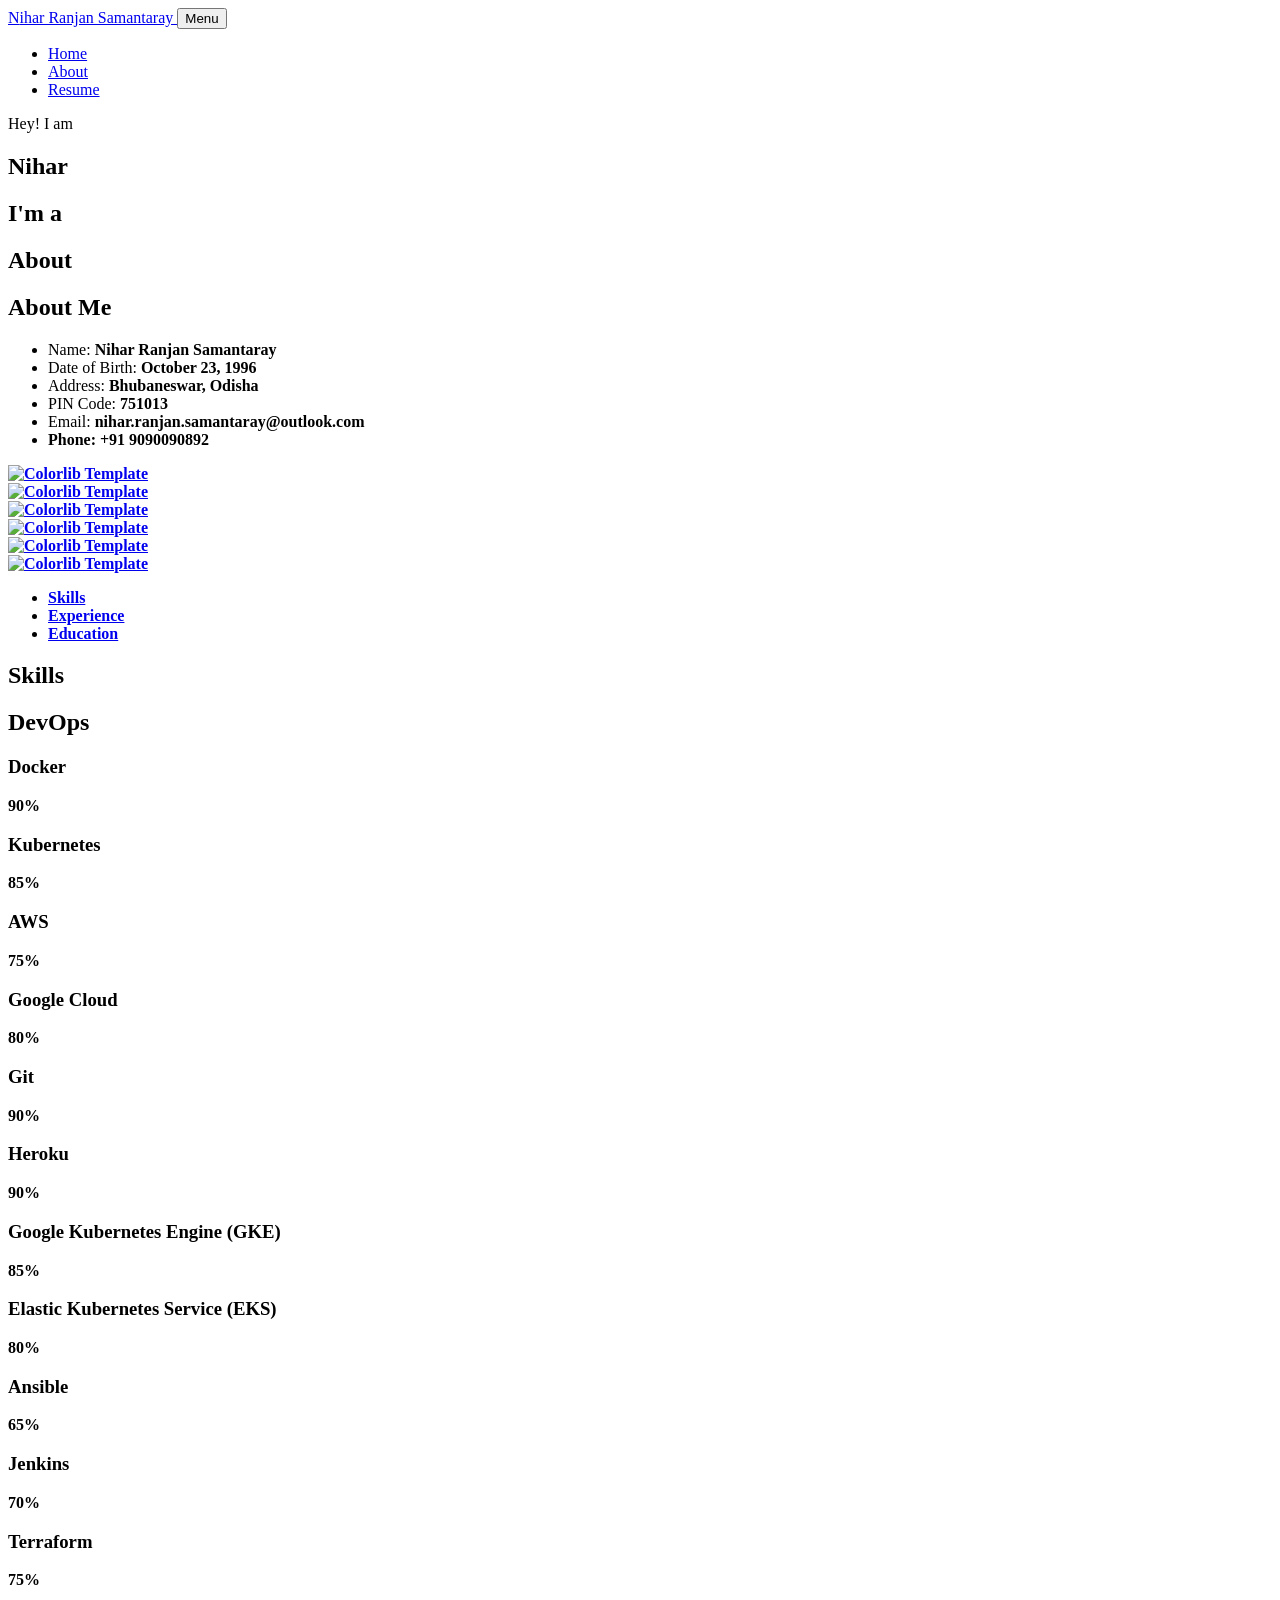
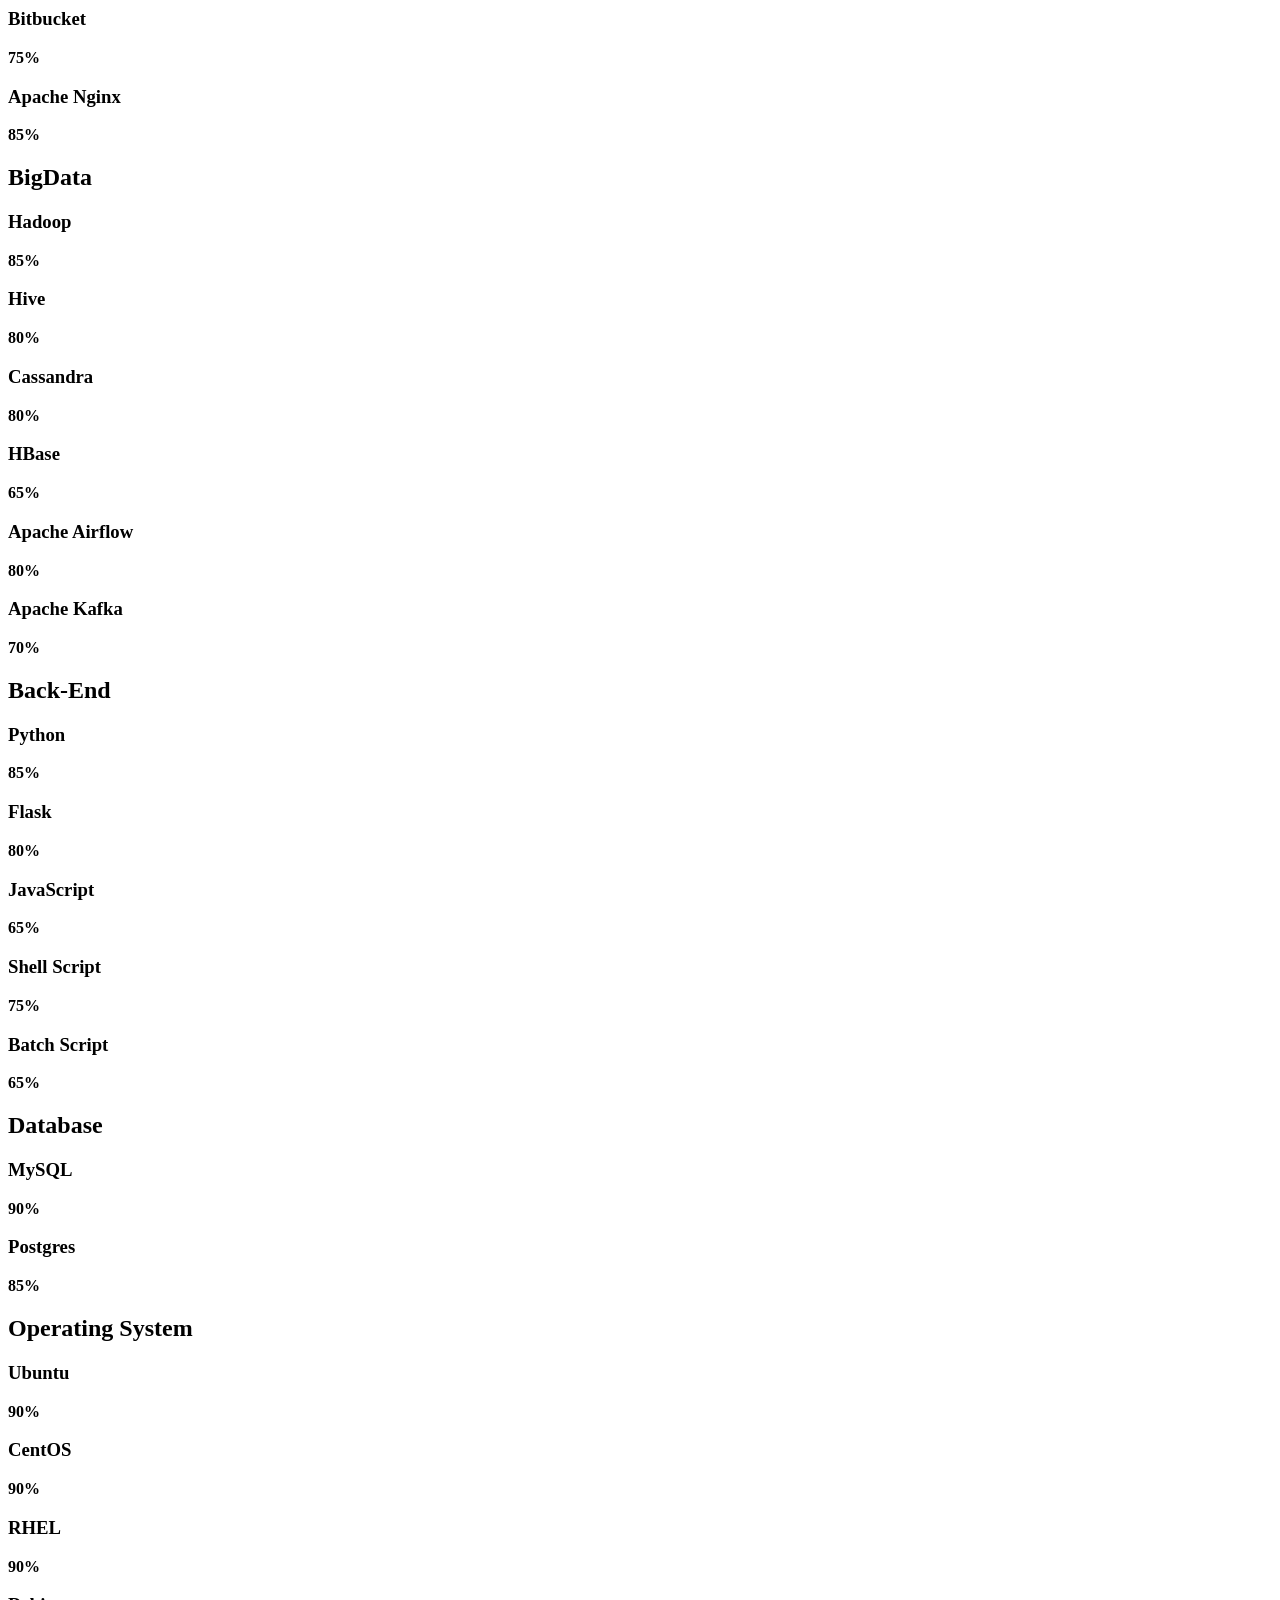
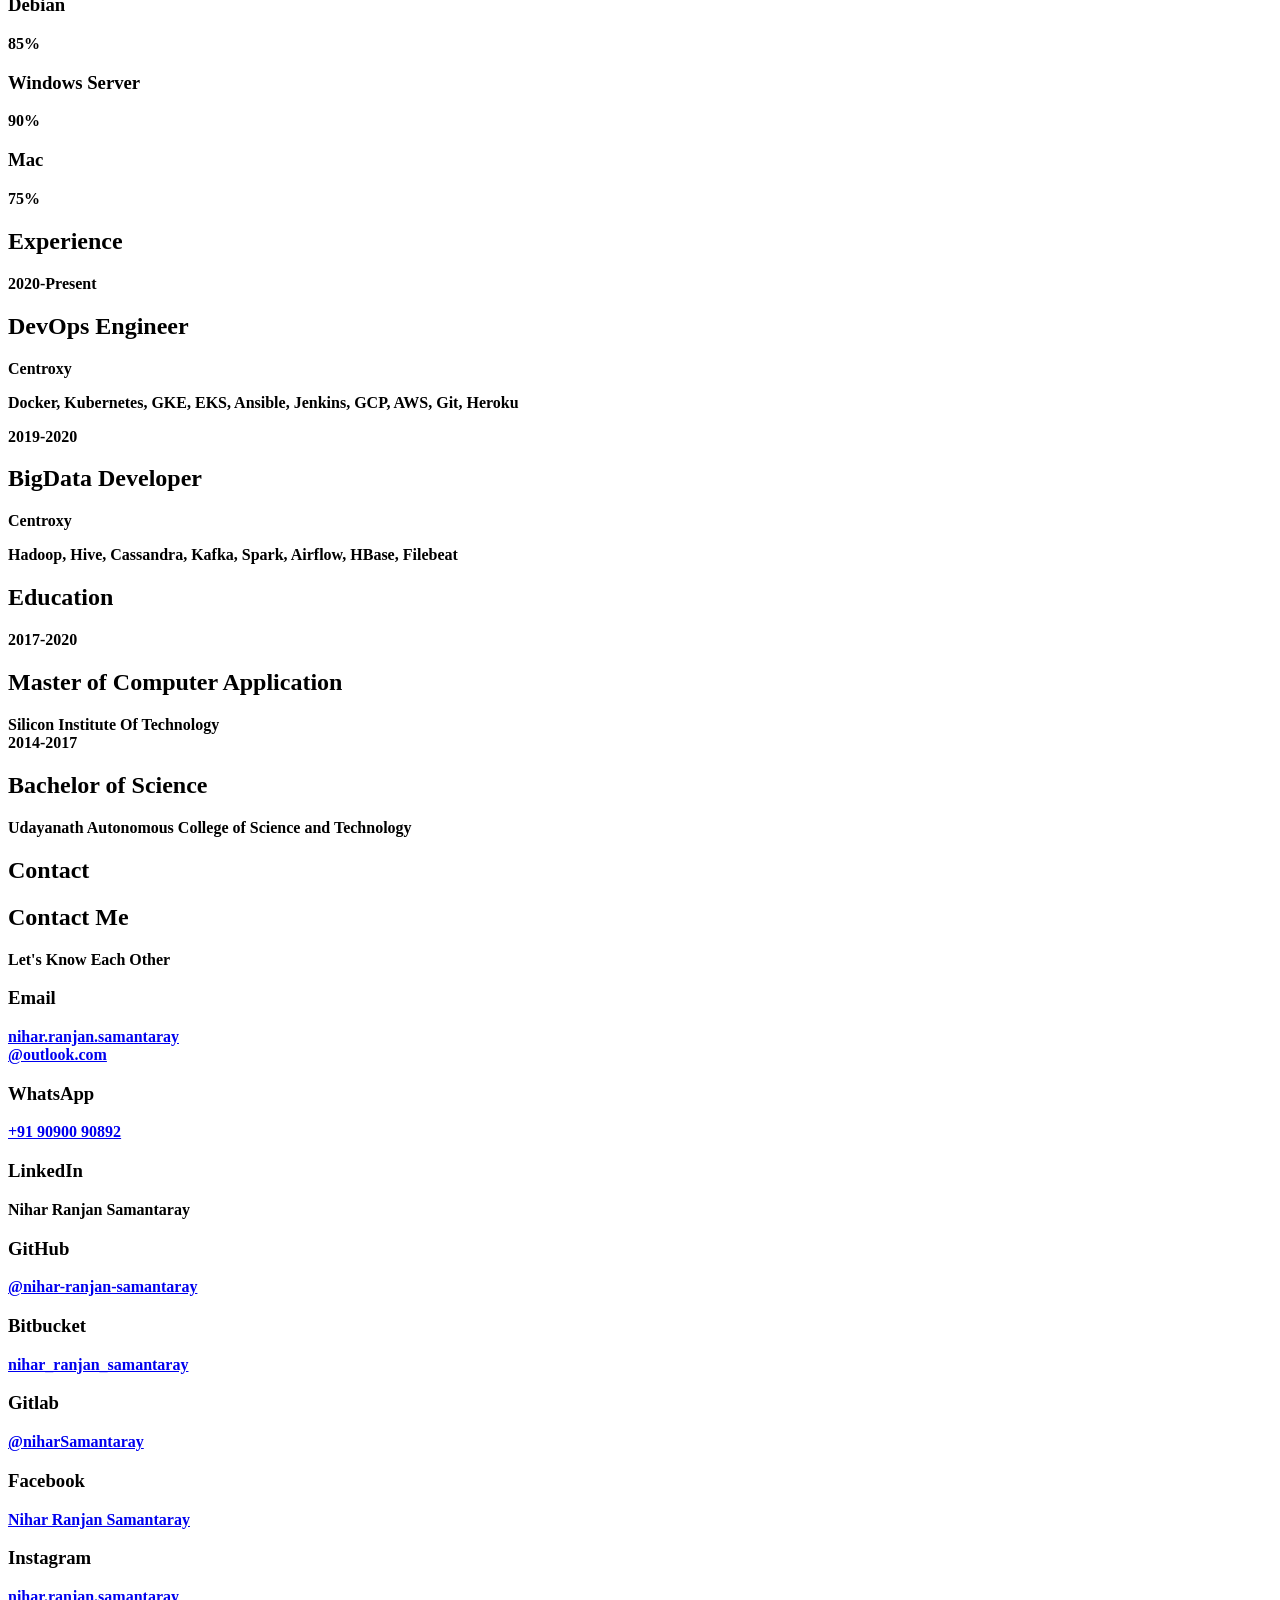
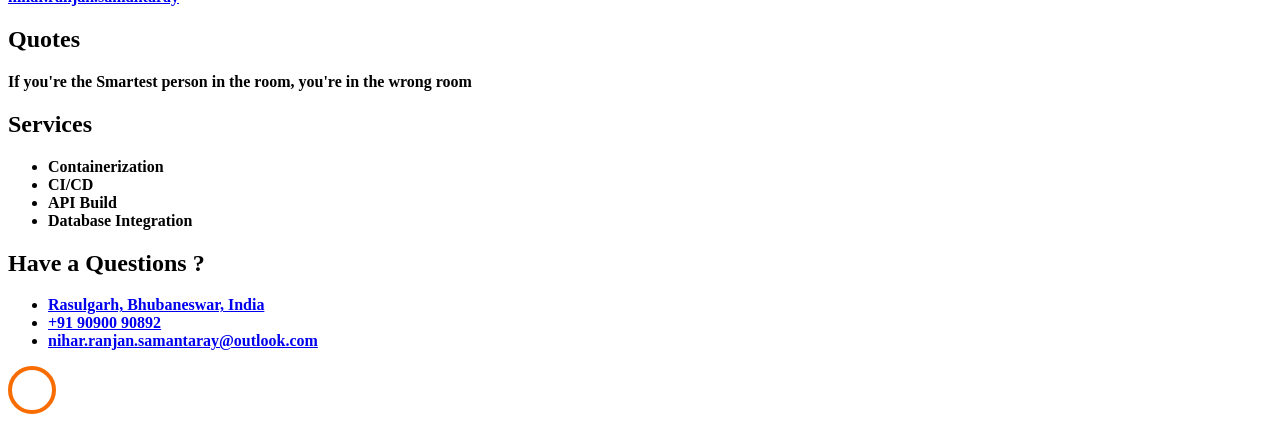
==== index.html @ 962915d8 "Commit on 10th September" ====
<!DOCTYPE html>
<html lang="en">

<head>
	<title>Nihar Ranjan Samantaray</title>
	<meta charset="utf-8">
	<meta name="viewport" content="width=device-width, initial-scale=1, shrink-to-fit=no">

	<link href="https://fonts.googleapis.com/css?family=Poppins:100,200,300,400,500,600,700,800,900" rel="stylesheet">

	<link rel="stylesheet" href="static/css/open-iconic-bootstrap.min.css">
	<link rel="stylesheet" href="static/css/animate.css">

	<link rel="stylesheet" href="static/css/owl.carousel.min.css">
	<link rel="stylesheet" href="static/css/owl.theme.default.min.css">
	<link rel="stylesheet" href="static/css/magnific-popup.css">

	<link rel="stylesheet" href="static/css/aos.css">

	<link rel="stylesheet" href="static/css/ionicons.min.css">

	<link rel="stylesheet" href="static/css/flaticon.css">
	<link rel="stylesheet" href="static/css/icomoon.css">
	<link rel="stylesheet" href="static/css/style.css">
</head>

<body data-spy="scroll" data-target=".site-navbar-target" data-offset="300">


	<nav class="navbar navbar-expand-lg navbar-dark ftco_navbar ftco-navbar-light site-navbar-target" id="ftco-navbar">
		<div class="container">
			<a class="navbar-brand" href="index.html"><span>N</span>ihar Ranjan Samantaray </a>
			<!-- <a class="navbar-brand2" href="index.html"><span>R</span> anjan </a>
			<a class="navbar-brand3" href="index.html"><span>  S</span> amantaray</a> -->
			<button class="navbar-toggler js-fh5co-nav-toggle fh5co-nav-toggle" type="button" data-toggle="collapse"
				data-target="#ftco-nav" aria-controls="ftco-nav" aria-expanded="false" aria-label="Toggle navigation">
				<span class="oi oi-menu"></span> Menu
			</button>

			<div class="collapse navbar-collapse" id="ftco-nav">
				<ul class="navbar-nav nav ml-auto">
					<li class="nav-item"><a href="#home-section" class="nav-link"><span>Home</span></a></li>
					<li class="nav-item"><a href="#about-section" class="nav-link"><span>About</span></a></li>
					<li class="nav-item"><a href="#resume-section" class="nav-link"><span>Resume</span></a></li>
					<!-- <li class="nav-item"><a href="#projects-section" class="nav-link"><span>Projects</span></a></li> -->
				</ul>
			</div>
		</div>
	</nav>
	<section class="hero-wrap js-fullheight">
		<div class="overlay"></div>
		<div class="container">
			<div class="row no-gutters slider-text js-fullheight justify-content-center align-items-center">
				<div class="col-lg-8 col-md-6 ftco-animate d-flex align-items-center">
					<div class="text text-center">
						<span class="subheading">Hey! I am</span>
						<h1>Nihar</h1>
						<h2>I'm a
							<span class="txt-rotate" data-period="300"
								data-rotate='[ "DevOps Engineer.", "BigData Developer.", "Cloud Engineer" ]'></span>
						</h2> 
					</div>
				</div>
			</div>
		</div>
		</div>
		<div class="mouse">
			<a href="#" class="mouse-icon">
				<div class="mouse-wheel"><span class="ion-ios-arrow-round-down"></span></div>
			</a>
		</div>
	</section>

	<section class="ftco-about img ftco-section ftco-no-pt ftco-no-pb" id="about-section">
		<div class="container">
			<div class="row d-flex no-gutters">
				<div class="col-md-6 col-lg-6 d-flex">
					<div class="img-about img d-flex align-items-stretch">
						<div class="overlay"></div>
						<div class="img d-flex align-self-stretch align-items-center"
							style="background-image:url(static/images/about.jpg);">
						</div>
					</div>
				</div>
				<div class="col-md-6 col-lg-6 pl-md-5 py-5">
					<div class="row justify-content-start pb-3">
						<div class="col-md-12 heading-section ftco-animate">
							<h1 class="big">About</h1>
							<h2 class="mb-4">About Me</h2>
							<!-- <p>A small river named Duden flows by their place and supplies it with the necessary regelialia.</p> -->
							<ul class="about-info mt-4 px-md-0 px-2">
								<li class="d-flex"><span>Name:</span> <span><b>Nihar Ranjan Samantaray</b></span></li>
								<li class="d-flex"><span>Date of Birth:</span> <span><b>October 23, 1996</b></span></li>
								<li class="d-flex"><span>Address:</span> <span><b>Bhubaneswar, Odisha</b></span></li>
								<li class="d-flex"><span>PIN Code:</span> <span><b>751013</b></span></li>
								<li class="d-flex"><span>Email:</span> <span><b>nihar.ranjan.samantaray@outlook.com</span></li>
								<li class="d-flex"><span>Phone: </span> <span>+91 9090090892</span></li>
							</ul>
						</div>
					</div>
					<div class="counter-wrap ftco-animate d-flex mt-md-3">
						<!-- <div class="text">
                <p><a href="#" class="btn btn-primary py-3 px-3">Download CV</a></p>
              </div> -->
					</div>
				</div>
			</div>
		</div>
	</section>

	<section class="ftco-section ftco-partner">
		<div class="container">
			<div class="row">
				<div class="col-sm ftco-animate">
					<a href="https://kubernetes.io/" class="partner"><img src="static/images/kubernetes.png" class="img-fluid"
							alt="Colorlib Template"></a>
				</div>
				<div class="col-sm ftco-animate">
					<a href="https://www.docker.com/" class="partner"><img src="static/images/docker.png" class="img-fluid"
							alt="Colorlib Template"></a>
				</div>
				<div class="col-sm ftco-animate">
					<a href="https://cloud.google.com/" class="partner"><img src="static/images/google-cloud.png"
							class="img-fluid" alt="Colorlib Template"></a>
				</div>
				<div class="col-sm ftco-animate">
					<a href="https://hadoop.apache.org/" class="partner"><img src="static/images/hadoop.png" class="img-fluid"
							alt="Colorlib Template"></a>
				</div>
				<div class="col-sm ftco-animate">
					<a href="https://www.python.org/" class="partner"><img src="static/images/python.png" class="img-fluid"
							alt="Colorlib Template"></a>
				</div>
				<div class="col-sm ftco-animate">
					<a href="https://aws.amazon.com/" class="partner"><img src="static/images/aws.png" class="img-fluid"
							alt="Colorlib Template"></a>
				</div>
			</div>
		</div>
	</section>

	<section class="ftco-section ftco-no-pb goto-here" id="resume-section">
		<div class="container">
			<div class="row">
				<div class="col-md-3">
					<nav id="navi">
						<ul>
							<li><a href="#page-1">Skills</a></li>
							<li><a href="#page-2">Experience</a></li>
							<li><a href="#page-3">Education</a></li>
							<!-- <li><a href="#page-4">Awards</a></li> -->
						</ul>
					</nav>
				</div>
				<div class="col-md-9">
					<div id="page-1" class="page one">
						<h2 class="heading">Skills</h2>
						<!-- 
						<div class="row progress-circle mb-5">							
							<div class="col-lg-4 mb-4">
								<div class="bg-white rounded-lg shadow p-4">
									<h2 class="h5 font-weight-bold text-center mb-4">Docker</h2>
									<div class="progress mx-auto" data-value='90'>
										<span class="progress-left">
											<span class="progress-bar border-primary"></span>
										</span>
										<span class="progress-right">
											<span class="progress-bar border-primary"></span>
										</span>
										<div
											class="progress-value w-100 h-100 rounded-circle d-flex align-items-center justify-content-center">
											<div class="h2 font-weight-bold">90<sup class="small">%</sup></div>
										</div>
									</div>
								</div>
							</div>

							<div class="col-lg-4 mb-4">
								<div class="bg-white rounded-lg shadow p-4">
									<h2 class="h5 font-weight-bold text-center mb-4">Kubernetes</h2>

									
									<div class="progress mx-auto" data-value='80'>
										<span class="progress-left">
											<span class="progress-bar border-primary"></span>
										</span>
										<span class="progress-right">
											<span class="progress-bar border-primary"></span>
										</span>
										<div
											class="progress-value w-100 h-100 rounded-circle d-flex align-items-center justify-content-center">
											<div class="h2 font-weight-bold">80<sup class="small">%</sup></div>
										</div>
									</div>
								</div>
							</div>

							<div class="col-lg-4 mb-4">
								<div class="bg-white rounded-lg shadow p-4">
									<h2 class="h5 font-weight-bold text-center mb-4">Hadoop</h2>

									<div class="progress mx-auto" data-value='75'>
										<span class="progress-left">
											<span class="progress-bar border-primary"></span>
										</span>
										<span class="progress-right">
											<span class="progress-bar border-primary"></span>
										</span>
										<div
											class="progress-value w-100 h-100 rounded-circle d-flex align-items-center justify-content-center">
											<div class="h2 font-weight-bold">80<sup class="small">%</sup></div>
										</div>
									</div>
								</div>
							</div>
						</div>
						 -->
						<h2 class="subheading"><b>DevOps</b></h2>
						<div class="row">
							<div class="col-md-6 animate-box">
								<div class="progress-wrap ftco-animate">
									<h3>Docker</h3>
									<div class="progress">
										<div class="progress-bar color-1" role="progressbar" aria-valuenow="90"
											aria-valuemin="0" aria-valuemax="100" style="width:90%">
											<span>90%</span>
										</div>
									</div>
								</div>
							</div>
							<div class="col-md-6 animate-box">
								<div class="progress-wrap ftco-animate">
									<h3>Kubernetes</h3>
									<div class="progress">
										<div class="progress-bar color-2" role="progressbar" aria-valuenow="85"
											aria-valuemin="0" aria-valuemax="100" style="width:85%">
											<span>85%</span>
										</div>
									</div>
								</div>
							</div>
							<div class="col-md-6 animate-box">
								<div class="progress-wrap ftco-animate">
									<h3>AWS</h3>
									<div class="progress">
										<div class="progress-bar color-5" role="progressbar" aria-valuenow="75"
											aria-valuemin="0" aria-valuemax="100" style="width:75%">
											<span>75%</span>
										</div>
									</div>
								</div>
							</div>
							<div class="col-md-6 animate-box">
								<div class="progress-wrap ftco-animate">
									<h3>Google Cloud</h3>
									<div class="progress">
										<div class="progress-bar color-6" role="progressbar" aria-valuenow="80"
											aria-valuemin="0" aria-valuemax="100" style="width:80%">
											<span>80%</span>
										</div>
									</div>
								</div>
							</div>
							<div class="col-md-6 animate-box">
								<div class="progress-wrap ftco-animate">
									<h3>Git</h3>
									<div class="progress">
										<div class="progress-bar color-5" role="progressbar" aria-valuenow="90"
											aria-valuemin="0" aria-valuemax="100" style="width:90%">
											<span>90%</span>
										</div>
									</div>
								</div>
							</div>
							<div class="col-md-6 animate-box">
								<div class="progress-wrap ftco-animate">
									<h3>Heroku</h3>
									<div class="progress">
										<div class="progress-bar color-6" role="progressbar" aria-valuenow="90"
											aria-valuemin="0" aria-valuemax="100" style="width:90%">
											<span>90%</span>
										</div>
									</div>
								</div>
							</div>
							<div class="col-md-6 animate-box">
								<div class="progress-wrap ftco-animate">
									<h3>Google Kubernetes Engine (GKE)</h3>
									<div class="progress">
										<div class="progress-bar color-6" role="progressbar" aria-valuenow="85"
											aria-valuemin="0" aria-valuemax="100" style="width:85%">
											<span>85%</span>
										</div>
									</div>
								</div>
							</div>
							<div class="col-md-6 animate-box">
								<div class="progress-wrap ftco-animate">
									<h3>Elastic Kubernetes Service (EKS)</h3>
									<div class="progress">
										<div class="progress-bar color-6" role="progressbar" aria-valuenow="80"
											aria-valuemin="0" aria-valuemax="100" style="width:80%">
											<span>80%</span>
										</div>
									</div>
								</div>
							</div>
							<div class="col-md-6 animate-box">
								<div class="progress-wrap ftco-animate">
									<h3>Ansible</h3>
									<div class="progress">
										<div class="progress-bar color-5" role="progressbar" aria-valuenow="65"
											aria-valuemin="0" aria-valuemax="100" style="width:65%">
											<span>65%</span>
										</div>
									</div>
								</div>
							</div>
							<div class="col-md-6 animate-box">
								<div class="progress-wrap ftco-animate">
									<h3>Jenkins</h3>
									<div class="progress">
										<div class="progress-bar color-6" role="progressbar" aria-valuenow="70"
											aria-valuemin="0" aria-valuemax="100" style="width:70%">
											<span>70%</span>
										</div>
									</div>
								</div>
							</div>
							<div class="col-md-6 animate-box">
								<div class="progress-wrap ftco-animate">
									<h3>Terraform</h3>
									<div class="progress">
										<div class="progress-bar color-6" role="progressbar" aria-valuenow="75"
											aria-valuemin="0" aria-valuemax="100" style="width:75%">
											<span>75%</span>
										</div>
									</div>
								</div>
							</div>
							<div class="col-md-6 animate-box">
								<div class="progress-wrap ftco-animate">
									<h3>Bitbucket</h3>
									<div class="progress">
										<div class="progress-bar color-6" role="progressbar" aria-valuenow="75"
											aria-valuemin="0" aria-valuemax="100" style="width:75%">
											<span>75%</span>
										</div>
									</div>
								</div>
							</div>
							<div class="col-md-6 animate-box">
								<div class="progress-wrap ftco-animate">
									<h3>Apache Nginx</h3>
									<div class="progress">
										<div class="progress-bar color-6" role="progressbar" aria-valuenow="85"
											aria-valuemin="0" aria-valuemax="100" style="width:85%">
											<span>85%</span>
										</div>
									</div>
								</div>
							</div>
						</div>
						<h2 class="subheading"><b>BigData</b></h2>
						<div class="row">
							<div class="col-md-6 animate-box">
								<div class="progress-wrap ftco-animate">
									<h3>Hadoop</h3>
									<div class="progress">
										<div class="progress-bar color-3" role="progressbar" aria-valuenow="95"
											aria-valuemin="0" aria-valuemax="100" style="width:85%">
											<span>85%</span>
										</div>
									</div>
								</div>
							</div>
							<div class="col-md-6 animate-box">
								<div class="progress-wrap ftco-animate">
									<h3>Hive</h3>
									<div class="progress">
										<div class="progress-bar color-4" role="progressbar" aria-valuenow="90"
											aria-valuemin="0" aria-valuemax="100" style="width:80%">
											<span>80%</span>
										</div>
									</div>
								</div>
							</div>
							<div class="col-md-6 animate-box">
								<div class="progress-wrap ftco-animate">
									<h3>Cassandra</h3>
									<div class="progress">
										<div class="progress-bar color-5" role="progressbar" aria-valuenow="70"
											aria-valuemin="0" aria-valuemax="100" style="width:80%">
											<span>80%</span>
										</div>
									</div>
								</div>
							</div>
							<div class="col-md-6 animate-box">
								<div class="progress-wrap ftco-animate">
									<h3>HBase</h3>
									<div class="progress">
										<div class="progress-bar color-6" role="progressbar" aria-valuenow="80"
											aria-valuemin="0" aria-valuemax="100" style="width:65%">
											<span>65%</span>
										</div>
									</div>
								</div>
							</div>
							<div class="col-md-6 animate-box">
								<div class="progress-wrap ftco-animate">
									<h3>Apache Airflow</h3>
									<div class="progress">
										<div class="progress-bar color-5" role="progressbar" aria-valuenow="70"
											aria-valuemin="0" aria-valuemax="100" style="width:80%">
											<span>80%</span>
										</div>
									</div>
								</div>
							</div>
							<div class="col-md-6 animate-box">
								<div class="progress-wrap ftco-animate">
									<h3>Apache Kafka</h3>
									<div class="progress">
										<div class="progress-bar color-6" role="progressbar" aria-valuenow="80"
											aria-valuemin="0" aria-valuemax="100" style="width:70%">
											<span>70%</span>
										</div>
									</div>
								</div>
							</div>
						</div>
						<h2 class="subheading"><b>Back-End</b></h2>
						<div class="row">
							<div class="col-md-6 animate-box">
								<div class="progress-wrap ftco-animate">
									<h3>Python</h3>
									<div class="progress">
										<div class="progress-bar color-5" role="progressbar" aria-valuenow="70"
											aria-valuemin="0" aria-valuemax="100" style="width:85%">
											<span>85%</span>
										</div>
									</div>
								</div>
							</div>
							<div class="col-md-6 animate-box">
								<div class="progress-wrap ftco-animate">
									<h3>Flask</h3>
									<div class="progress">
										<div class="progress-bar color-5" role="progressbar" aria-valuenow="70"
											aria-valuemin="0" aria-valuemax="100" style="width:80%">
											<span>80%</span>
										</div>
									</div>
								</div>
							</div>
							<div class="col-md-6 animate-box">
								<div class="progress-wrap ftco-animate">
									<h3>JavaScript</h3>
									<div class="progress">
										<div class="progress-bar color-6" role="progressbar" aria-valuenow="80"
											aria-valuemin="0" aria-valuemax="100" style="width:65%">
											<span>65%</span>
										</div>
									</div>
								</div>
							</div>
							<div class="col-md-6 animate-box">
								<div class="progress-wrap ftco-animate">
									<h3>Shell Script</h3>
									<div class="progress">
										<div class="progress-bar color-5" role="progressbar" aria-valuenow="70"
											aria-valuemin="0" aria-valuemax="100" style="width:75%">
											<span>75%</span>
										</div>
									</div>
								</div>
							</div>
							<div class="col-md-6 animate-box">
								<div class="progress-wrap ftco-animate">
									<h3>Batch Script</h3>
									<div class="progress">
										<div class="progress-bar color-6" role="progressbar" aria-valuenow="80"
											aria-valuemin="0" aria-valuemax="100" style="width:65%">
											<span>65%</span>
										</div>
									</div>
								</div>
							</div>
						</div>
						<h2 class="subheading"><b>Database</b></h2>
						<div class="row">
							<div class="col-md-6 animate-box">
								<div class="progress-wrap ftco-animate">
									<h3>MySQL</h3>
									<div class="progress">
										<div class="progress-bar color-5" role="progressbar" aria-valuenow="70"
											aria-valuemin="0" aria-valuemax="100" style="width:90%">
											<span>90%</span>
										</div>
									</div>
								</div>
							</div>
							<div class="col-md-6 animate-box">
								<div class="progress-wrap ftco-animate">
									<h3>Postgres</h3>
									<div class="progress">
										<div class="progress-bar color-6" role="progressbar" aria-valuenow="80"
											aria-valuemin="0" aria-valuemax="100" style="width:85%">
											<span>85%</span>
										</div>
									</div>
								</div>
							</div>
						</div>
						<h2 class="subheading"><b>Operating System</b></h2>
						<div class="row">
							<div class="col-md-6 animate-box">
								<div class="progress-wrap ftco-animate">
									<h3>Ubuntu</h3>
									<div class="progress">
										<div class="progress-bar color-5" role="progressbar" aria-valuenow="70"
											aria-valuemin="0" aria-valuemax="100" style="width:90%">
											<span>90%</span>
										</div>
									</div>
								</div>
							</div>
							<div class="col-md-6 animate-box">
								<div class="progress-wrap ftco-animate">
									<h3>CentOS</h3>
									<div class="progress">
										<div class="progress-bar color-6" role="progressbar" aria-valuenow="80"
											aria-valuemin="0" aria-valuemax="100" style="width:90%">
											<span>90%</span>
										</div>
									</div>
								</div>
							</div>
							<div class="col-md-6 animate-box">
								<div class="progress-wrap ftco-animate">
									<h3>RHEL</h3>
									<div class="progress">
										<div class="progress-bar color-5" role="progressbar" aria-valuenow="70"
											aria-valuemin="0" aria-valuemax="100" style="width:90%">
											<span>90%</span>
										</div>
									</div>
								</div>
							</div>
							<div class="col-md-6 animate-box">
								<div class="progress-wrap ftco-animate">
									<h3>Debian</h3>
									<div class="progress">
										<div class="progress-bar color-6" role="progressbar" aria-valuenow="80"
											aria-valuemin="0" aria-valuemax="100" style="width:85%">
											<span>85%</span>
										</div>
									</div>
								</div>
							</div>
							<div class="col-md-6 animate-box">
								<div class="progress-wrap ftco-animate">
									<h3>Windows Server</h3>
									<div class="progress">
										<div class="progress-bar color-5" role="progressbar" aria-valuenow="70"
											aria-valuemin="0" aria-valuemax="100" style="width:90%">
											<span>90%</span>
										</div>
									</div>
								</div>
							</div>
							<div class="col-md-6 animate-box">
								<div class="progress-wrap ftco-animate">
									<h3>Mac</h3>
									<div class="progress">
										<div class="progress-bar color-6" role="progressbar" aria-valuenow="80"
											aria-valuemin="0" aria-valuemax="100" style="width:75%">
											<span>75%</span>
										</div>
									</div>
								</div>
							</div>
						</div>
					</div>

					<div id="page-2" class="page two">
						<h2 class="heading">Experience</h2>
						<div class="resume-wrap d-flex ftco-animate">
							<div class="icon d-flex align-items-center justify-content-center">
								<span class="flaticon-ideas"></span>
							</div>
							<div class="text pl-3">
								<span class="date">2020-Present</span>
								<h2>DevOps Engineer</h2>
								<span class="position">Centroxy</span>
								<p>Docker, Kubernetes, GKE, EKS, Ansible, Jenkins, GCP, AWS, Git, Heroku</p>
							</div>
						</div>
						<div class="resume-wrap d-flex ftco-animate">
							<div class="icon d-flex align-items-center justify-content-center">
								<span class="flaticon-ideas"></span>
							</div>
							<div class="text pl-3">
								<span class="date">2019-2020</span>
								<h2>BigData Developer</h2>
								<span class="position">Centroxy</span>
								<p>Hadoop, Hive, Cassandra, Kafka, Spark, Airflow, HBase, Filebeat</p>
							</div>
						</div>
						<!-- <div class="resume-wrap d-flex ftco-animate">
	    					<div class="icon d-flex align-items-center justify-content-center">
					    		<span class="flaticon-ideas"></span>
					    	</div>
					    	<div class="text pl-3">
		    					<span class="date">2014-2015</span>
		    					<h2>Web Marketing</h2>
		    					<span class="position">Cambridge University</span>
		    					<p>A small river named Duden flows by their place and supplies it with the necessary regelialia. It is a paradisematic country, in which roasted parts of sentences fly into your mouth.</p>
		    				</div>
	    				</div> -->

					</div>
					<div id="page-3" class="page three">
						<h2 class="heading">Education</h2>
						<div class="resume-wrap d-flex ftco-animate">
							<div class="icon d-flex align-items-center justify-content-center">
								<span class="flaticon-ideas"></span>
							</div>
							<div class="text pl-3">
								<span class="date">2017-2020</span>
								<h2>Master of Computer Application</h2>
								<span class="position">Silicon Institute Of Technology</span>
							</div>
						</div>
						<div class="resume-wrap d-flex ftco-animate">
							<div class="icon d-flex align-items-center justify-content-center">
								<span class="flaticon-ideas"></span>
							</div>
							<div class="text pl-3">
								<span class="date">2014-2017</span>
								<h2>Bachelor of Science</h2>
								<span class="position">Udayanath Autonomous College of Science and Technology</span>
							</div>
						</div>
						<!-- <div class="resume-wrap d-flex ftco-animate">
	    					<div class="icon d-flex align-items-center justify-content-center">
					    		<span class="flaticon-ideas"></span>
					    	</div>
					    	<div class="text pl-3">
		    					<span class="date">2014-2015</span>
		    					<h2>Intermediate of Science</h2>
		    					<span class="position">Sri Aurobindo +2 Science College</span>
		    				</div>
	    				</div> -->
					</div>
					<!-- <div id="page-4" class="page four">
						<h2 class="heading">Awards</h2>
						<div class="resume-wrap d-flex ftco-animate">
							<div class="icon d-flex align-items-center justify-content-center">
								<span class="flaticon-ideas"></span>
							</div>
							<div class="text pl-3">
								<span class="date">2020-2021</span>
								<h2>Best Team 2k20</h2>
								<span class="position">Centroxy</span>
								<p>Received the award for planning, development, test, deploy and deliver the project to
									client within given time</p>
							</div>
						</div>
					</div> -->
				</div>
			</div>
		</div>
	</section>

	<!-- <section class="ftco-section" id="services-section">
		<div class="container-fluid px-md-5">
			<div class="row justify-content-center py-5 mt-5">
				<div class="col-md-12 heading-section text-center ftco-animate">
					<h1 class="big big-2">Services</h1>
					<h2 class="mb-4">Services</h2>
					<p>Far far away, behind the word mountains, far from the countries Vokalia and Consonantia</p>
				</div>
			</div>
			<div class="row">
				<div class="col-md-4 text-center d-flex ftco-animate">
					<a href="#" class="services-1 shadow">
						<span class="icon">
							<i class="flaticon-analysis"></i>
						</span>
						<div class="desc">
							<h3 class="mb-5">Web Design</h3>
							<p>A small river named Duden flows by their place and supplies it with the necessary
								regelialia.</p>
						</div>
					</a>
				</div>
				<div class="col-md-4 text-center d-flex ftco-animate">
					<a href="#" class="services-1 shadow">
						<span class="icon">
							<i class="flaticon-flasks"></i>
						</span>
						<div class="desc">
							<h3 class="mb-5">Phtography</h3>
							<p>A small river named Duden flows by their place and supplies it with the necessary
								regelialia.</p>
						</div>
					</a>
				</div>
				<div class="col-md-4 text-center d-flex ftco-animate">
					<a href="#" class="services-1 shadow">
						<span class="icon">
							<i class="flaticon-ideas"></i>
						</span>
						<div class="desc">
							<h3 class="mb-5">Web Developer</h3>
							<p>A small river named Duden flows by their place and supplies it with the necessary
								regelialia.</p>
						</div>
					</a>
				</div>

				<div class="col-md-4 text-center d-flex ftco-animate">
					<a href="#" class="services-1 shadow">
						<span class="icon">
							<i class="flaticon-innovation"></i>
						</span>
						<div class="desc">
							<h3 class="mb-5">App Developing</h3>
							<p>A small river named Duden flows by their place and supplies it with the necessary
								regelialia.</p>
						</div>
					</a>
				</div>
				<div class="col-md-4 text-center d-flex ftco-animate">
					<a href="#" class="services-1 shadow">
						<span class="icon">
							<i class="flaticon-ux-design"></i>
						</span>
						<div class="desc">
							<h3 class="mb-5">Branding</h3>
							<p>A small river named Duden flows by their place and supplies it with the necessary
								regelialia.</p>
						</div>
					</a>
				</div>
				<div class="col-md-4 text-center d-flex ftco-animate">
					<a href="#" class="services-1 shadow">
						<span class="icon">
							<i class="flaticon-idea"></i>
						</span>
						<div class="desc">
							<h3 class="mb-5">Product Strategy</h3>
							<p>A small river named Duden flows by their place and supplies it with the necessary
								regelialia.</p>
						</div>
					</a>
				</div>
			</div>
		</div>
	</section>
 -->

	<!-- <section class="ftco-section ftco-project" id="projects-section">
		<div class="container-fluid px-md-0">
			<div class="row no-gutters justify-content-center pb-5">
				<div class="col-md-12 heading-section text-center ftco-animate">
					<h1 class="big big-2">Projects</h1>
					<h2 class="mb-4">Our Projects</h2>
					<p>Far far away, behind the word mountains, far from the countries Vokalia and Consonantia</p>
				</div>
			</div>
			<div class="row no-gutters">
				<div class="col-md-4">
					<div class="project img ftco-animate d-flex justify-content-center align-items-center"
						style="background-image: url(static/images/work-1.jpg);">
						<div class="overlay"></div>
						<div class="text text-center p-4">
							<h3><a href="#">Branding &amp; Illustration Design</a></h3>
							<span>Web Design</span>
						</div>
					</div>
				</div>
				<div class="col-md-4">
					<div class="project img ftco-animate d-flex justify-content-center align-items-center"
						style="background-image: url(static/images/work-2.jpg);">
						<div class="overlay"></div>
						<div class="text text-center p-4">
							<h3><a href="#">Branding &amp; Illustration Design</a></h3>
							<span>Web Design</span>
						</div>
					</div>
				</div>

				<div class="col-md-4">
					<div class="project img ftco-animate d-flex justify-content-center align-items-center"
						style="background-image: url(static/images/work-3.jpg);">
						<div class="overlay"></div>
						<div class="text text-center p-4">
							<h3><a href="#">Branding &amp; Illustration Design</a></h3>
							<span>Web Design</span>
						</div>
					</div>
				</div>
				<div class="col-md-4">
					<div class="project img ftco-animate d-flex justify-content-center align-items-center"
						style="background-image: url(static/images/work-4.jpg);">
						<div class="overlay"></div>
						<div class="text text-center p-4">
							<h3><a href="#">Branding &amp; Illustration Design</a></h3>
							<span>Web Design</span>
						</div>
					</div>
				</div>
				<div class="col-md-4">
					<div class="project img ftco-animate d-flex justify-content-center align-items-center"
						style="background-image: url(static/images/work-5.jpg);">
						<div class="overlay"></div>
						<div class="text text-center p-4">
							<h3><a href="#">Branding &amp; Illustration Design</a></h3>
							<span>Web Design</span>
						</div>
					</div>
				</div>
				<div class="col-md-4">
					<div class="project img ftco-animate d-flex justify-content-center align-items-center"
						style="background-image: url(static/images/work-6.jpg);">
						<div class="overlay"></div>
						<div class="text text-center p-4">
							<h3><a href="#">Branding &amp; Illustration Design</a></h3>
							<span>Web Design</span>
						</div>
					</div>
				</div>
			</div>
		</div>
	</section> -->
	<!-- 
	<section class="ftco-section ftco-no-pt ftco-no-pb ftco-counter img" id="section-counter">
		<div class="container-fluid px-md-5">
			<div class="row d-md-flex align-items-center">
				<div class="col-md d-flex justify-content-center counter-wrap ftco-animate">
					<div class="block-18 shadow">
						<div class="text">
							<strong class="number" data-number="100">0</strong>
							<span>Awards</span>
						</div>
					</div>
				</div>
				<div class="col-md d-flex justify-content-center counter-wrap ftco-animate">
					<div class="block-18 shadow">
						<div class="text">
							<strong class="number" data-number="1200">0</strong>
							<span>Complete Projects</span>
						</div>
					</div>
				</div>
				<div class="col-md d-flex justify-content-center counter-wrap ftco-animate">
					<div class="block-18 shadow">
						<div class="text">
							<strong class="number" data-number="1200">0</strong>
							<span>Happy Customers</span>
						</div>
					</div>
				</div>
				<div class="col-md d-flex justify-content-center counter-wrap ftco-animate">
					<div class="block-18 shadow">
						<div class="text">
							<strong class="number" data-number="500">0</strong>
							<span>Cups of coffee</span>
						</div>
					</div>
				</div>
			</div>
		</div>
	</section>

 -->
	<!-- 	<section class="ftco-section" id="blog-section">
		<div class="container">
			<div class="row justify-content-center mb-5 pb-5">
				<div class="col-md-7 heading-section text-center ftco-animate">
					<h1 class="big big-2">Blog</h1>
					<h2 class="mb-4">Our Blog</h2>
					<p>Far far away, behind the word mountains, far from the countries Vokalia and Consonantia</p>
				</div>
			</div>
			<div class="row d-flex">
				<div class="col-md-4 d-flex ftco-animate">
					<div class="blog-entry justify-content-end">
						<a href="single.html" class="block-20" style="background-image: url('static/images/image_1.jpg');">
						</a>
						<div class="text mt-3 float-right d-block">
							<h3 class="heading"><a href="single.html">Why Lead Generation is Key for Business Growth</a>
							</h3>
							<div class="d-flex align-items-center mb-3 meta">
								<p class="mb-0">
									<span class="mr-2">Sept. 12, 2019</span>
									<a href="#" class="mr-2">Admin</a>
									<a href="#" class="meta-chat"><span class="icon-chat"></span> 3</a>
								</p>
							</div>
							<p>A small river named Duden flows by their place and supplies it with the necessary
								regelialia.</p>
						</div>
					</div>
				</div>
				<div class="col-md-4 d-flex ftco-animate">
					<div class="blog-entry justify-content-end">
						<a href="single.html" class="block-20" style="background-image: url('static/images/image_2.jpg');">
						</a>
						<div class="text mt-3 float-right d-block">
							<h3 class="heading"><a href="single.html">Why Lead Generation is Key for Business Growth</a>
							</h3>
							<div class="d-flex align-items-center mb-3 meta">
								<p class="mb-0">
									<span class="mr-2">Sept. 12, 2019</span>
									<a href="#" class="mr-2">Admin</a>
									<a href="#" class="meta-chat"><span class="icon-chat"></span> 3</a>
								</p>
							</div>
							<p>A small river named Duden flows by their place and supplies it with the necessary
								regelialia.</p>
						</div>
					</div>
				</div>
				<div class="col-md-4 d-flex ftco-animate">
					<div class="blog-entry">
						<a href="single.html" class="block-20" style="background-image: url('static/images/image_3.jpg');">
						</a>
						<div class="text mt-3 float-right d-block">
							<h3 class="heading"><a href="single.html">Why Lead Generation is Key for Business Growth</a>
							</h3>
							<div class="d-flex align-items-center mb-3 meta">
								<p class="mb-0">
									<span class="mr-2">Sept. 12, 2019</span>
									<a href="#" class="mr-2">Admin</a>
									<a href="#" class="meta-chat"><span class="icon-chat"></span> 3</a>
								</p>
							</div>
							<p>A small river named Duden flows by their place and supplies it with the necessary
								regelialia.</p>
						</div>
					</div>
				</div>
			</div>
		</div>
	</section> -->
	<!-- 
	<section class="ftco-section ftco-hireme img" style="background-image: url(static/images/bg_1.jpg)">
		<div class="overlay"></div>
		<div class="container">
			<div class="row justify-content-center">
				<div class="col-md-7 ftco-animate text-center">
					<h2>I'm <span>Available</span> for freelancing</h2>
					<p>A small river named Duden flows by their place and supplies it with the necessary regelialia.</p>
					<p class="mb-0"><a href="#" class="btn btn-primary py-3 px-5">Hire me</a></p>
				</div>
			</div>
		</div>
	</section>
 -->
	<section class="ftco-section contact-section ftco-no-pb" id="contact-section">
		<div class="container">
			<div class="row justify-content-center mb-5 pb-3">
				<div class="col-md-7 heading-section text-center ftco-animate">
					<h1 class="big big-2">Contact</h1>
					<h2 class="mb-4">Contact Me</h2>
					<p>Let's Know Each Other</p>
				</div>
			</div>

			<div class="row d-flex contact-info mb-5">
				<!--<div class="col-md-6 col-lg-3 d-flex ftco-animate">
					<div class="align-self-stretch box text-center p-4 shadow">
						<div class="icon d-flex align-items-center justify-content-center">
							<span class="icon-map-signs"></span>
						</div>
						<div>
							<h3 class="mb-4">Address</h3>
							<p>Jagannath Nagar, Rasulgarh, Odisha, India, 751010</p>
						</div>
					</div>
				</div>-->
				<div class="col-md-6 col-lg-3 d-flex ftco-animate">
					<div class="align-self-stretch box text-center p-4 shadow">
						<div class="icon d-flex align-items-center justify-content-center">
							<span class="icon-paper-plane" href="mailto:nihar.ranjan.samantaray@outlook.com"></span>
						</div>
						<div>
							<h3 class="mb-4">Email</h3>
							<p><a href="mailto:nihar.ranjan.samantaray@outlook.com">nihar.ranjan.samantaray<br>@outlook.com</a></p>
						</div>
					</div>
				</div>
				<div class="col-md-6 col-lg-3 d-flex ftco-animate">
					<div class="align-self-stretch box text-center p-4 shadow">
						<div class="icon d-flex align-items-center justify-content-center">
							<span class="icon-whatsapp" href="#"
								onClick="MyWindow=window.open('https://wa.me/919090090892','MyWindow','width=900,height=600'); return false;"></span>
						</div>
						<div>
							<h3 class="mb-4">WhatsApp</h3>
							<p><a href="#"
									onClick="MyWindow=window.open('https://wa.me/919090090892','MyWindow','width=900,height=600'); return false;">+91 90900 90892</a></p>
						</div>
					</div>
				</div>
				
				<div class="col-md-6 col-lg-3 d-flex ftco-animate">
					<div class="align-self-stretch box text-center p-4 shadow">
						<div class="icon d-flex align-items-center justify-content-center">
							<span class="icon-linkedin-square" href="#"
								onClick="MyWindow=window.open('https://www.linkedin.com/in/nihar-ranjan-samantaray/','MyWindow','width=900,height=600'); return false;"></span>
						</div>
						<div>
							<h3 class="mb-4">LinkedIn</h3>
							<p><a
									onClick="MyWindow=window.open('https://www.linkedin.com/in/nihar-ranjan-samantaray/','MyWindow','width=900,height=600'); return false;">Nihar Ranjan Samantaray</a></p>
						</div>
					</div>
				</div>
				<div class="col-md-6 col-lg-3 d-flex ftco-animate">
					<div class="align-self-stretch box text-center p-4 shadow">
						<div class="icon d-flex align-items-center justify-content-center">
							<span class="icon-github" href="#"
								onClick="MyWindow=window.open('https://github.com/nihar-ranjan-samantaray/','MyWindow','width=900,height=600'); return false;"></span>
						</div>
						<div>
							<h3 class="mb-4">GitHub</h3>
							<p><a href="#"
									onClick="MyWindow=window.open('https://github.com/nihar-ranjan-samantaray/','MyWindow','width=900,height=600'); return false;">@nihar-ranjan-samantaray</a>
							</p>
						</div>
					</div>
				</div>
				<div class="col-md-6 col-lg-3 d-flex ftco-animate">
					<div class="align-self-stretch box text-center p-4 shadow">
						<div class="icon d-flex align-items-center justify-content-center">
							<span class="icon-bitbucket" href="#"
							onClick="MyWindow=window.open('https://bitbucket.org/nihar_ranjan_samantaray/','MyWindow','width=900,height=600'); return false;"></span>
						</div>
						<div>
							<h3 class="mb-4">Bitbucket</h3>
							<p><a href="#"
								onClick="MyWindow=window.open('https://bitbucket.org/nihar_ranjan_samantaray/','MyWindow','width=900,height=600'); return false;">nihar_ranjan_samantaray</a>
							</p>
						</div>
					</div>
				</div>
				<div class="col-md-6 col-lg-3 d-flex ftco-animate">
					<div class="align-self-stretch box text-center p-4 shadow">
						<div class="icon d-flex align-items-center justify-content-center">
							<span class="icon-gitlab" href="#"
								onClick="MyWindow=window.open('https://gitlab.com/niharSamantaray/','MyWindow','width=900,height=600'); return false;"></span>
						</div>
						<div>
							<h3 class="mb-4">Gitlab</h3>
							<p><a href="#"
									onClick="MyWindow=window.open('https://gitlab.com/niharSamantaray/','MyWindow','width=900,height=600'); return false;">@niharSamantaray</a>
							</p>
						</div>
					</div>
				</div>
				<div class="col-md-6 col-lg-3 d-flex ftco-animate">
					<div class="align-self-stretch box text-center p-4 shadow">
						<div class="icon d-flex align-items-center justify-content-center">
							<span class="icon-facebook-square" href="#"
								onClick="MyWindow=window.open('https://www.facebook.com/nihar.ranjan.samantaray.9090090892/','MyWindow','width=900,height=600'); return false;"></span>
						</div>
						<div>
							<h3 class="mb-4">Facebook</h3>
							<p><a href="#"
									onClick="MyWindow=window.open('https://www.facebook.com/nihar.ranjan.samantaray.9090090892/','MyWindow','width=900,height=600'); return false;">Nihar Ranjan Samantaray</a>
							</p>
						</div>
					</div>
				</div>
				<!--<div class="col-md-6 col-lg-3 d-flex ftco-animate">
					<div class="align-self-stretch box text-center p-4 shadow">
						<div class="icon d-flex align-items-center justify-content-center">
							<span class="icon-twitter" href="#"
								onClick="MyWindow=window.open('https://twitter.com/NRSamantaray/','MyWindow','width=900,height=600'); return false;"></span>
						</div>
						<div>
							<h3 class="mb-4">Twitter</h3>
							<p><a href="#"
									onClick="MyWindow=window.open('https://twitter.com/NRSamantaray/','MyWindow','width=900,height=600'); return false;">@NRSamantaray</a>
							</p>
						</div>
					</div>
				</div>-->
				<div class="col-md-6 col-lg-3 d-flex ftco-animate">
					<div class="align-self-stretch box text-center p-4 shadow">
						<div class="icon d-flex align-items-center justify-content-center">
							<span class="icon-instagram" href="#"
								onClick="MyWindow=window.open('https://www.instagram.com/nihar.ranjan.samantaray/','MyWindow','width=900,height=600'); return false;"></span>
						</div>
						<div>
							<h3 class="mb-4">Instagram</h3>
							<p><a href="#"
									onClick="MyWindow=window.open('https://www.instagram.com/nihar.ranjan.samantaray/','MyWindow','width=900,height=600'); return false;">nihar.ranjan.samantaray</a>
							</p>
						</div>
					</div>
				</div>
			</div>

			<!-- <div class="row no-gutters block-9">
				<div class="col-md-6 order-md-last d-flex">
					<form action="#" class="bg-light p-4 p-md-5 contact-form">
						<div class="form-group">
							<input type="text" class="form-control" placeholder="Your Name">
						</div>
						<div class="form-group">
							<input type="text" class="form-control" placeholder="Your Email">
						</div>
						<div class="form-group">
							<input type="text" class="form-control" placeholder="Subject">
						</div>
						<div class="form-group">
							<textarea name="" id="" cols="30" rows="7" class="form-control"
								placeholder="Message"></textarea>
						</div>
						<div class="form-group">
							<input type="submit" value="Send Message" class="btn btn-primary py-3 px-5">
						</div>
					</form>

				</div>

				<div class="col-md-6 d-flex">
					<div class="img" style="background-image: url(static/images/last.jpg);"></div>
				</div>
			</div> -->
		</div>
	</section>


	<footer class="ftco-footer ftco-section">
		<div class="container">
			<div class="row mb-5">
				<div class="col-md">
					<div class="ftco-footer-widget mb-4">
						<h2 class="ftco-heading-2">Quotes</h2>
						<p>If you're the Smartest person in the room, you're in the wrong room</p>
						<!-- <ul class="ftco-footer-social list-unstyled float-md-left float-lft mt-5">
							<li class="ftco-animate"><a href="#"><span class="icon-twitter"></span></a></li>
							<li class="ftco-animate"><a href="#"><span class="icon-facebook"></span></a></li>
							<li class="ftco-animate"><a href="#"><span class="icon-instagram"></span></a></li>
						</ul> -->
					</div>
				</div>
				<!-- div class="col-md">
					<div class="ftco-footer-widget mb-4 ml-md-4">
						<h2 class="ftco-heading-2">Links</h2>
						<ul class="list-unstyled">
							<li><a href="#"><span class="icon-long-arrow-right mr-2"></span>Home</a></li>
							<li><a href="#"><span class="icon-long-arrow-right mr-2"></span>About</a></li>
							<li><a href="#"><span class="icon-long-arrow-right mr-2"></span>Services</a></li>
							<li><a href="#"><span class="icon-long-arrow-right mr-2"></span>Projects</a></li>
							<li><a href="#"><span class="icon-long-arrow-right mr-2"></span>Contact</a></li>
						</ul>
					</div>
				</div> -->
				<div class="col-md">
					<div class="ftco-footer-widget mb-4">
						<h2 class="ftco-heading-2">Services</h2>
						<ul class="list-unstyled">
							<li><span class="icon-long-arrow-right mr-2"></span>Containerization</a></li>
							<li><span class="icon-long-arrow-right mr-2"></span>CI/CD</a></li>
							<li><span class="icon-long-arrow-right mr-2"></span>API Build</a></li>
							<li><span class="icon-long-arrow-right mr-2"></span>Database Integration</a></li>
							<!-- <li><a href="#"><span class="icon-long-arrow-right mr-2"></span>Graphic Design</a></li> -->
						</ul>
					</div>
				</div>
				<div class="col-md">
					<div class="ftco-footer-widget mb-4">
						<h2 class="ftco-heading-2">Have a Questions ?</h2>
						<div class="block-23 mb-3">
							<ul>
								<li><a href="#" onClick="MyWindow=window.open('https://www.google.com/maps/place/Rasulgarh,+Bhubaneswar,+Odisha/@20.2987524,85.8473124,14z/data=!3m1!4b1!4m5!3m4!1s0x3a190a130944c263:0x4992070262c75d6c!8m2!3d20.2944933!4d85.8631965','MyWindow','width=900,height=600'); return false;"><span class="icon icon-map-marker"></span><span class="text">Rasulgarh, Bhubaneswar, India</span></li>
								<li><a href="#"><span class="icon icon-phone"></span><span class="text">+91 90900 90892</span></a></li>
								<li><a href="mailto:nihar.ranjan.samantaray@outlook.com"><span class="icon icon-envelope"></span><span class="text">nihar.ranjan.samantaray@outlook.com</span></a></li>
							</ul>
						</div>
					</div>
				</div>
			</div>

			<!-- <div class="row">
				<div class="col-md-12 text-center">

					<p>
						Copyright &copy;
						<script>document.write(new Date().getFullYear());</script> All rights reserved | This template
						is made with <i class="icon-heart color-danger" aria-hidden="true"></i> by <a
							href="https://colorlib.com" target="_blank">Colorlib</a>
					</p> 
				</div>
			</div> -->
		</div>
	</footer>



	<!-- loader -->
	<div id="ftco-loader" class="show fullscreen"><svg class="circular" width="48px" height="48px">
			<circle class="path-bg" cx="24" cy="24" r="22" fill="none" stroke-width="4" stroke="#eeeeee" />
			<circle class="path" cx="24" cy="24" r="22" fill="none" stroke-width="4" stroke-miterlimit="10"
				stroke="#F96D00" />
		</svg></div>


	<script src="static/js/jquery.min.js"></script>
	<script src="static/js/jquery-migrate-3.0.1.min.js"></script>
	<script src="static/js/popper.min.js"></script>
	<script src="static/js/bootstrap.min.js"></script>
	<script src="static/js/jquery.easing.1.3.js"></script>
	<script src="static/js/jquery.waypoints.min.js"></script>
	<script src="static/js/jquery.stellar.min.js"></script>
	<script src="static/js/owl.carousel.min.js"></script>
	<script src="static/js/jquery.magnific-popup.min.js"></script>
	<script src="static/js/aos.js"></script>
	<script src="static/js/jquery.animateNumber.min.js"></script>
	<script src="static/js/scrollax.min.js"></script>

	<script src="static/js/main.js"></script>

</body>

</html>
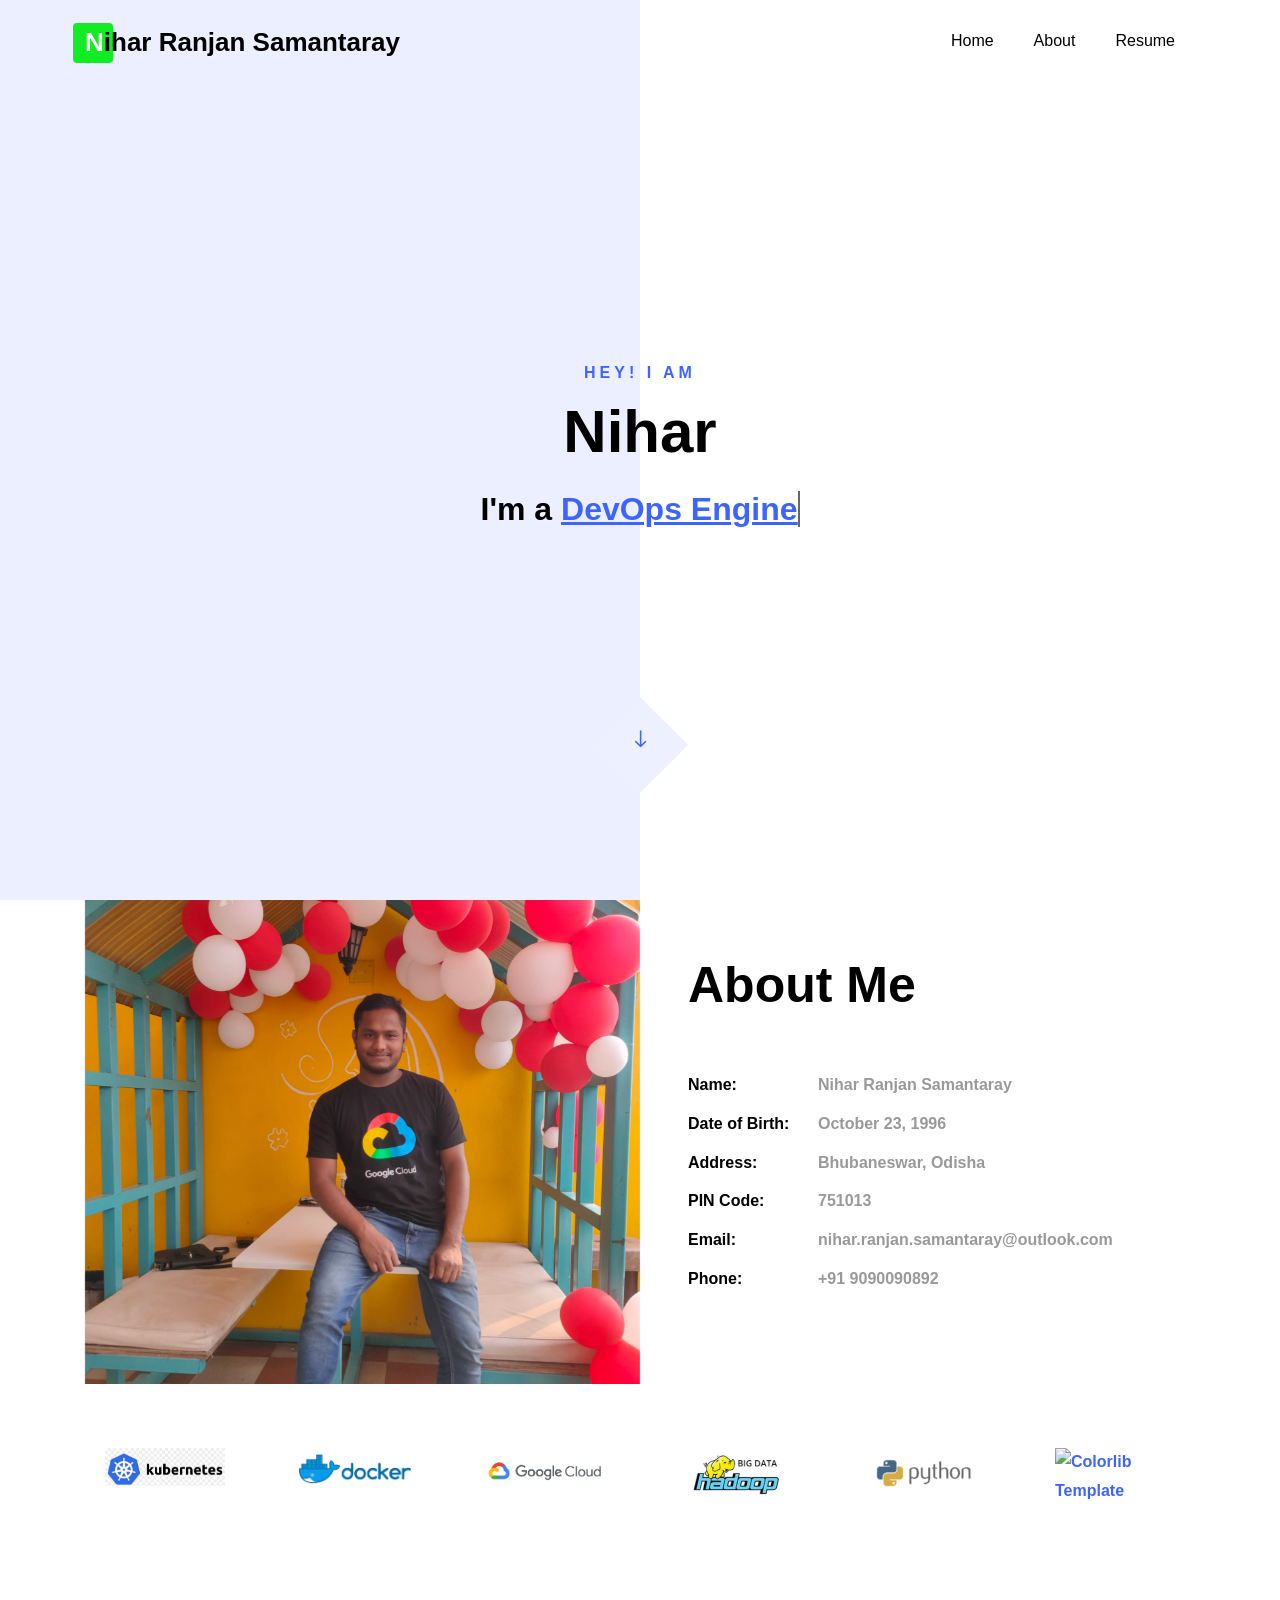
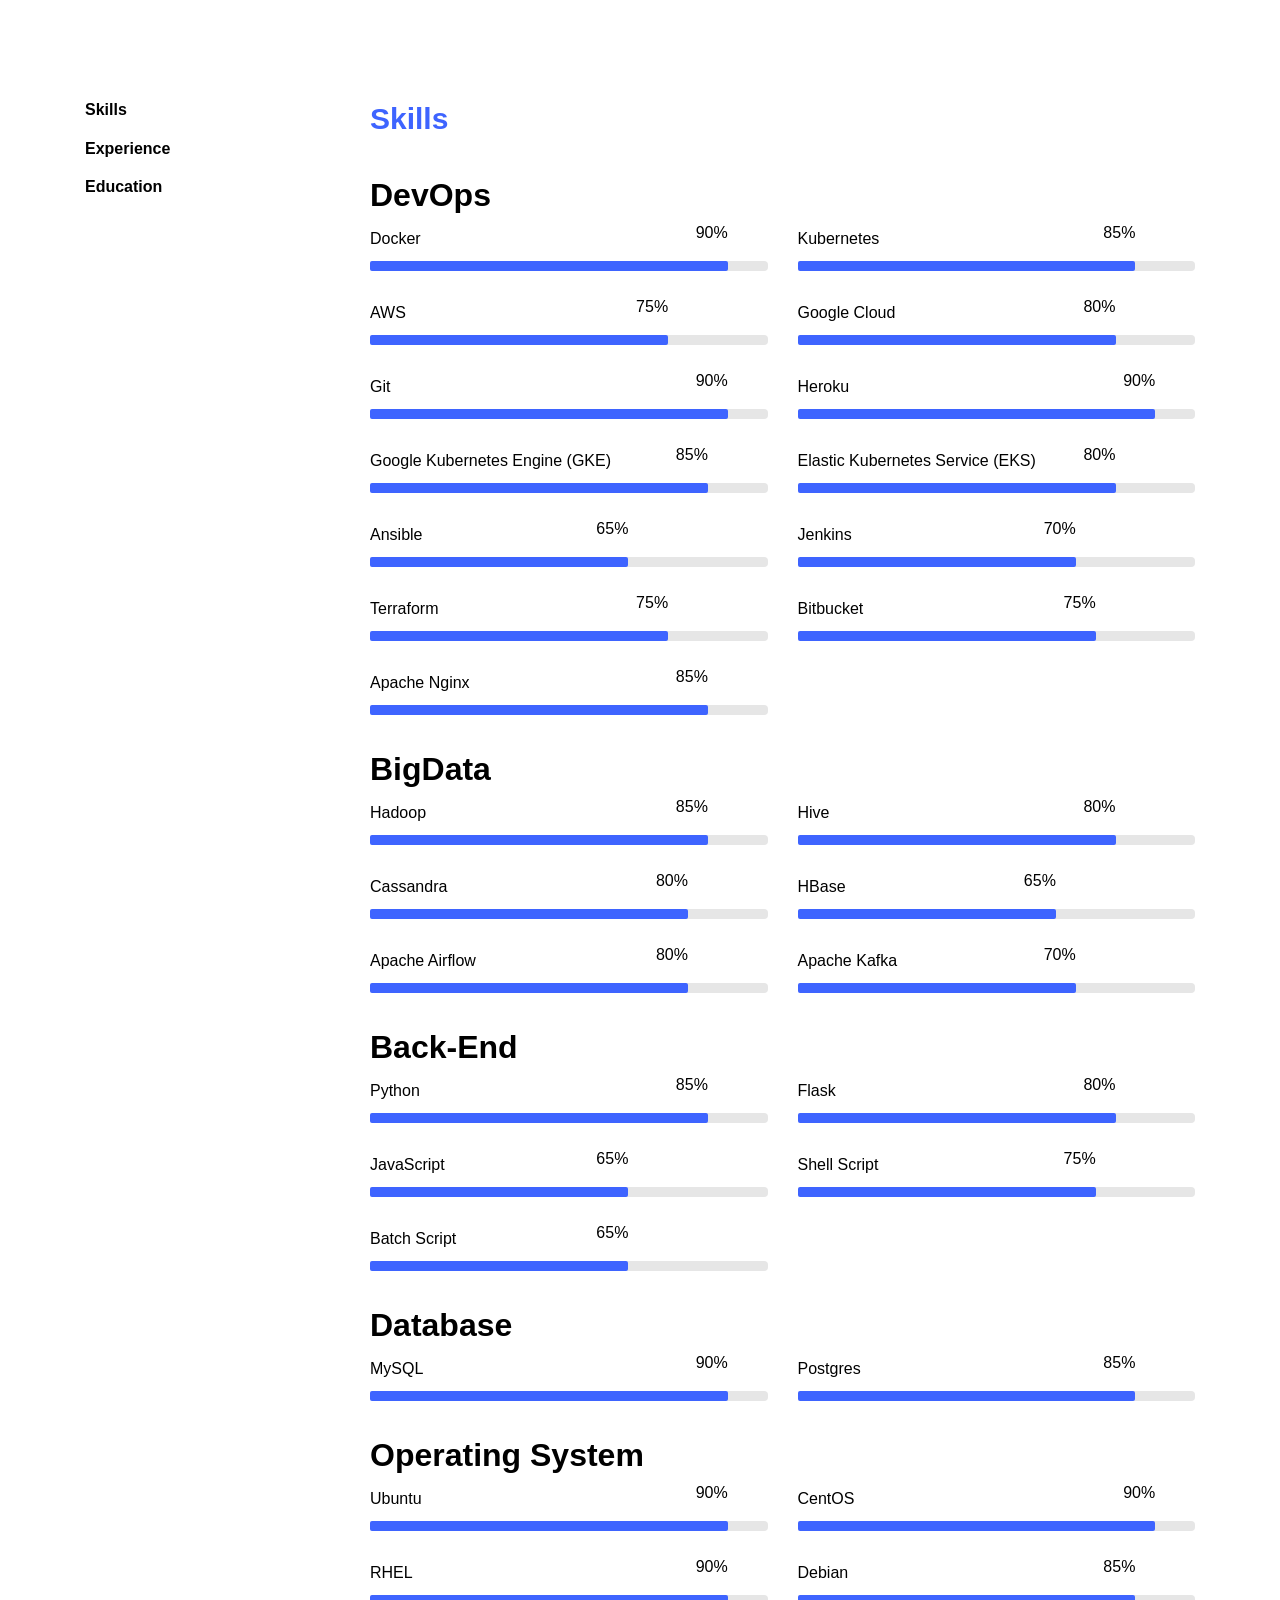
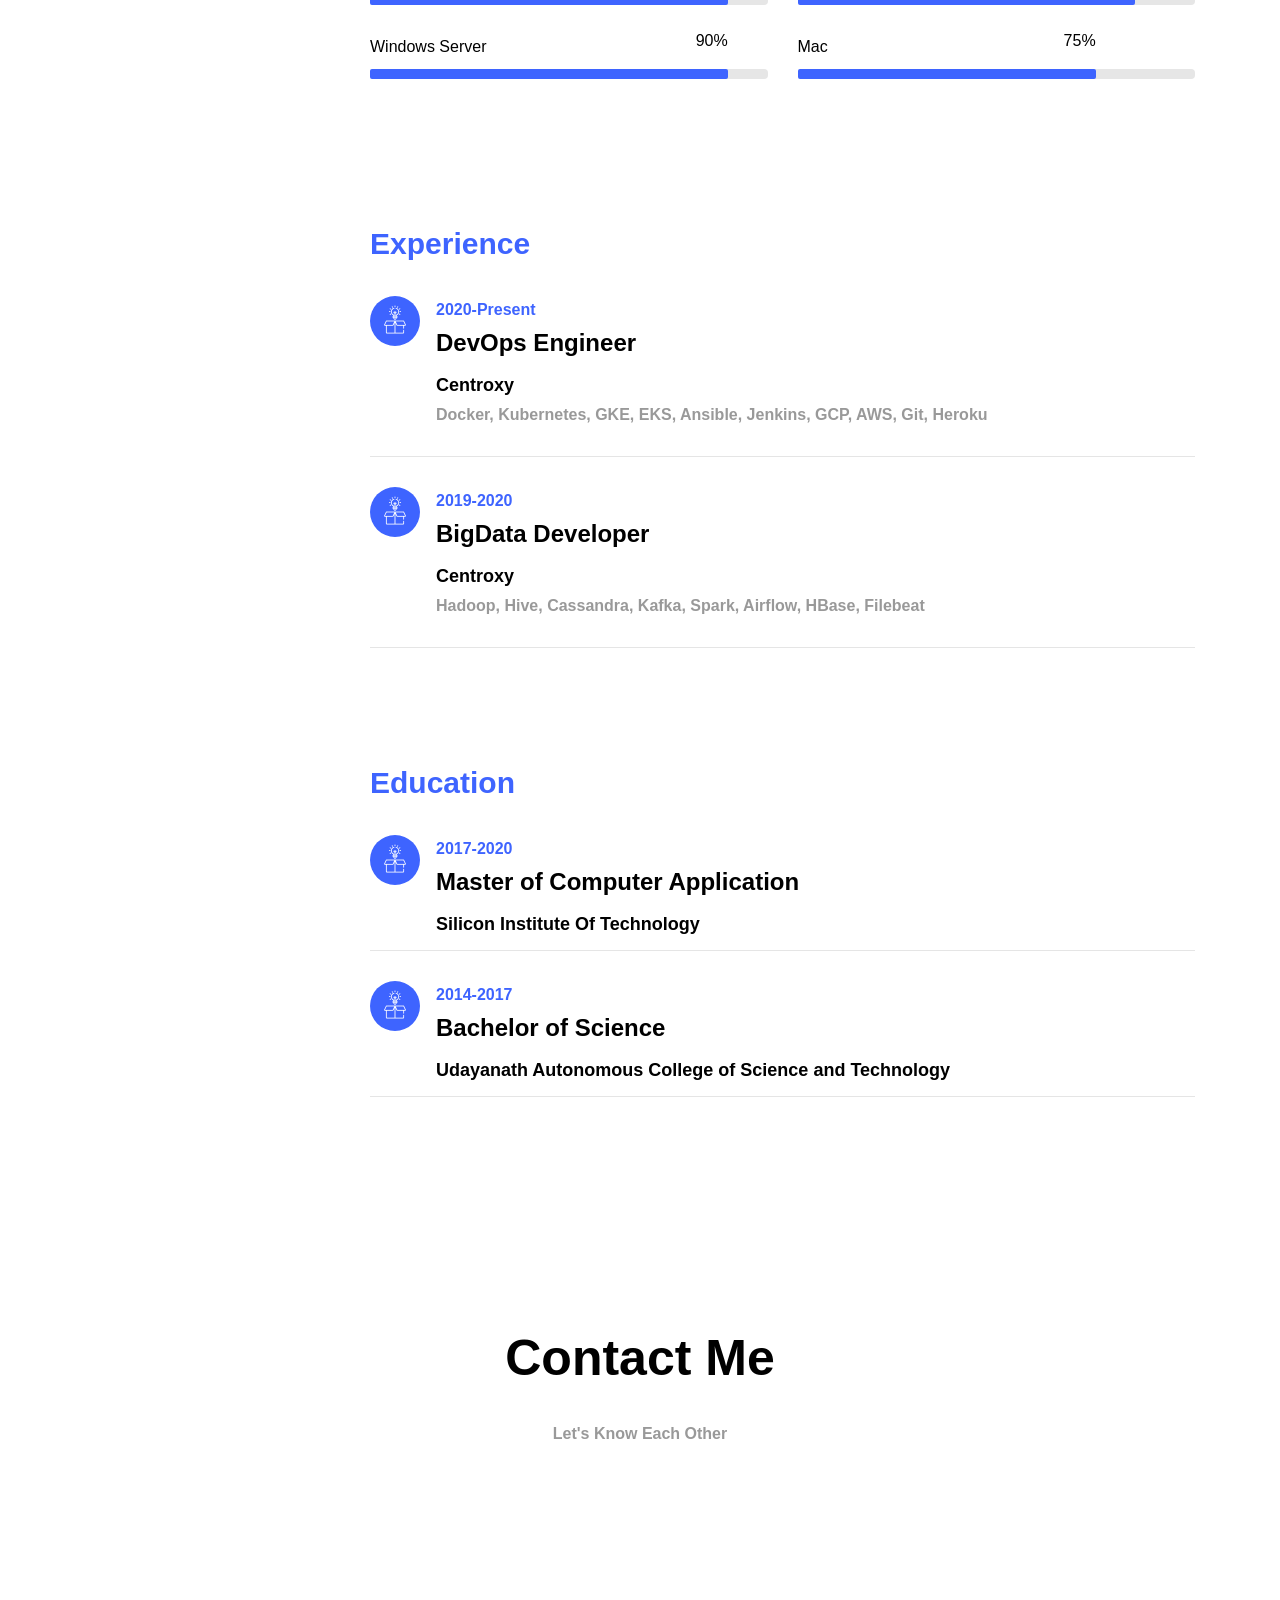
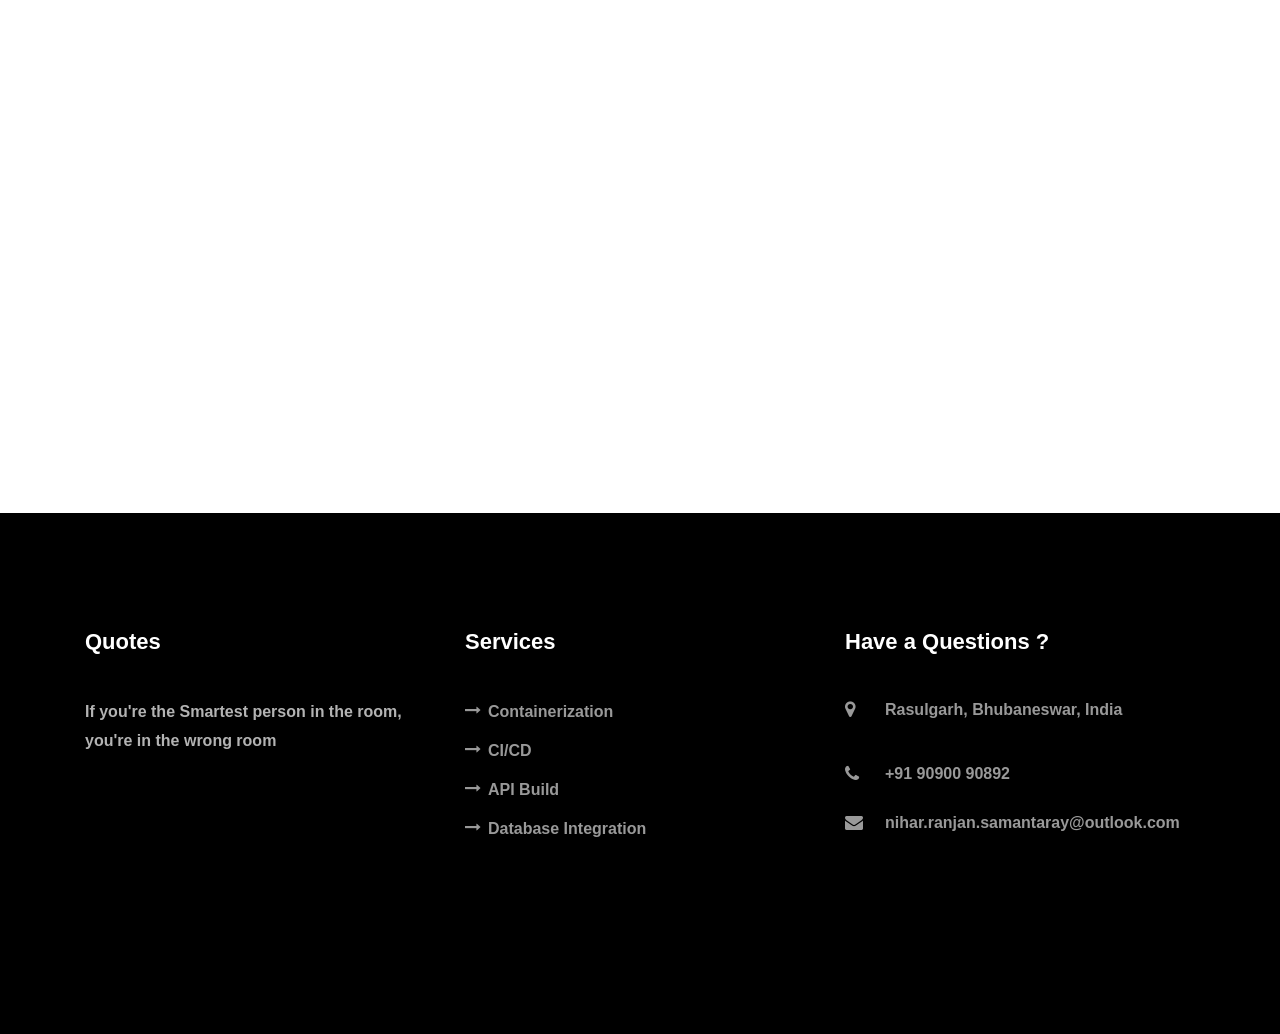
==== commit c9c8391c: "Commit on 10th September" ====
--- a/index.html
+++ b/index.html
@@ -8,20 +8,20 @@
 
 	<link href="https://fonts.googleapis.com/css?family=Poppins:100,200,300,400,500,600,700,800,900" rel="stylesheet">
 
-	<link rel="stylesheet" href="static/css/open-iconic-bootstrap.min.css">
-	<link rel="stylesheet" href="static/css/animate.css">
-
-	<link rel="stylesheet" href="static/css/owl.carousel.min.css">
-	<link rel="stylesheet" href="static/css/owl.theme.default.min.css">
-	<link rel="stylesheet" href="static/css/magnific-popup.css">
-
-	<link rel="stylesheet" href="static/css/aos.css">
-
-	<link rel="stylesheet" href="static/css/ionicons.min.css">
-
-	<link rel="stylesheet" href="static/css/flaticon.css">
-	<link rel="stylesheet" href="static/css/icomoon.css">
-	<link rel="stylesheet" href="static/css/style.css">
+	<link rel="stylesheet" href="css/open-iconic-bootstrap.min.css">
+	<link rel="stylesheet" href="css/animate.css">
+
+	<link rel="stylesheet" href="css/owl.carousel.min.css">
+	<link rel="stylesheet" href="css/owl.theme.default.min.css">
+	<link rel="stylesheet" href="css/magnific-popup.css">
+
+	<link rel="stylesheet" href="css/aos.css">
+
+	<link rel="stylesheet" href="css/ionicons.min.css">
+
+	<link rel="stylesheet" href="css/flaticon.css">
+	<link rel="stylesheet" href="css/icomoon.css">
+	<link rel="stylesheet" href="css/style.css">
 </head>
 
 <body data-spy="scroll" data-target=".site-navbar-target" data-offset="300">
@@ -78,7 +78,7 @@
 					<div class="img-about img d-flex align-items-stretch">
 						<div class="overlay"></div>
 						<div class="img d-flex align-self-stretch align-items-center"
-							style="background-image:url(static/images/about.jpg);">
+							style="background-image:url(images/about.jpg);">
 						</div>
 					</div>
 				</div>
@@ -112,27 +112,27 @@
 		<div class="container">
 			<div class="row">
 				<div class="col-sm ftco-animate">
-					<a href="https://kubernetes.io/" class="partner"><img src="static/images/kubernetes.png" class="img-fluid"
+					<a href="https://kubernetes.io/" class="partner"><img src="images/kubernetes.png" class="img-fluid"
 							alt="Colorlib Template"></a>
 				</div>
 				<div class="col-sm ftco-animate">
-					<a href="https://www.docker.com/" class="partner"><img src="static/images/docker.png" class="img-fluid"
+					<a href="https://www.docker.com/" class="partner"><img src="images/docker.png" class="img-fluid"
 							alt="Colorlib Template"></a>
 				</div>
 				<div class="col-sm ftco-animate">
-					<a href="https://cloud.google.com/" class="partner"><img src="static/images/google-cloud.png"
+					<a href="https://cloud.google.com/" class="partner"><img src="images/google-cloud.png"
 							class="img-fluid" alt="Colorlib Template"></a>
 				</div>
 				<div class="col-sm ftco-animate">
-					<a href="https://hadoop.apache.org/" class="partner"><img src="static/images/hadoop.png" class="img-fluid"
+					<a href="https://hadoop.apache.org/" class="partner"><img src="images/hadoop.png" class="img-fluid"
 							alt="Colorlib Template"></a>
 				</div>
 				<div class="col-sm ftco-animate">
-					<a href="https://www.python.org/" class="partner"><img src="static/images/python.png" class="img-fluid"
+					<a href="https://www.python.org/" class="partner"><img src="images/python.png" class="img-fluid"
 							alt="Colorlib Template"></a>
 				</div>
 				<div class="col-sm ftco-animate">
-					<a href="https://aws.amazon.com/" class="partner"><img src="static/images/aws.png" class="img-fluid"
+					<a href="https://aws.amazon.com/" class="partner"><img src="images/aws.png" class="img-fluid"
 							alt="Colorlib Template"></a>
 				</div>
 			</div>
@@ -774,7 +774,7 @@
 			<div class="row no-gutters">
 				<div class="col-md-4">
 					<div class="project img ftco-animate d-flex justify-content-center align-items-center"
-						style="background-image: url(static/images/work-1.jpg);">
+						style="background-image: url(images/work-1.jpg);">
 						<div class="overlay"></div>
 						<div class="text text-center p-4">
 							<h3><a href="#">Branding &amp; Illustration Design</a></h3>
@@ -784,7 +784,7 @@
 				</div>
 				<div class="col-md-4">
 					<div class="project img ftco-animate d-flex justify-content-center align-items-center"
-						style="background-image: url(static/images/work-2.jpg);">
+						style="background-image: url(images/work-2.jpg);">
 						<div class="overlay"></div>
 						<div class="text text-center p-4">
 							<h3><a href="#">Branding &amp; Illustration Design</a></h3>
@@ -795,7 +795,7 @@
 
 				<div class="col-md-4">
 					<div class="project img ftco-animate d-flex justify-content-center align-items-center"
-						style="background-image: url(static/images/work-3.jpg);">
+						style="background-image: url(images/work-3.jpg);">
 						<div class="overlay"></div>
 						<div class="text text-center p-4">
 							<h3><a href="#">Branding &amp; Illustration Design</a></h3>
@@ -805,7 +805,7 @@
 				</div>
 				<div class="col-md-4">
 					<div class="project img ftco-animate d-flex justify-content-center align-items-center"
-						style="background-image: url(static/images/work-4.jpg);">
+						style="background-image: url(images/work-4.jpg);">
 						<div class="overlay"></div>
 						<div class="text text-center p-4">
 							<h3><a href="#">Branding &amp; Illustration Design</a></h3>
@@ -815,7 +815,7 @@
 				</div>
 				<div class="col-md-4">
 					<div class="project img ftco-animate d-flex justify-content-center align-items-center"
-						style="background-image: url(static/images/work-5.jpg);">
+						style="background-image: url(images/work-5.jpg);">
 						<div class="overlay"></div>
 						<div class="text text-center p-4">
 							<h3><a href="#">Branding &amp; Illustration Design</a></h3>
@@ -825,7 +825,7 @@
 				</div>
 				<div class="col-md-4">
 					<div class="project img ftco-animate d-flex justify-content-center align-items-center"
-						style="background-image: url(static/images/work-6.jpg);">
+						style="background-image: url(images/work-6.jpg);">
 						<div class="overlay"></div>
 						<div class="text text-center p-4">
 							<h3><a href="#">Branding &amp; Illustration Design</a></h3>
@@ -889,7 +889,7 @@
 			<div class="row d-flex">
 				<div class="col-md-4 d-flex ftco-animate">
 					<div class="blog-entry justify-content-end">
-						<a href="single.html" class="block-20" style="background-image: url('static/images/image_1.jpg');">
+						<a href="single.html" class="block-20" style="background-image: url('images/image_1.jpg');">
 						</a>
 						<div class="text mt-3 float-right d-block">
 							<h3 class="heading"><a href="single.html">Why Lead Generation is Key for Business Growth</a>
@@ -908,7 +908,7 @@
 				</div>
 				<div class="col-md-4 d-flex ftco-animate">
 					<div class="blog-entry justify-content-end">
-						<a href="single.html" class="block-20" style="background-image: url('static/images/image_2.jpg');">
+						<a href="single.html" class="block-20" style="background-image: url('images/image_2.jpg');">
 						</a>
 						<div class="text mt-3 float-right d-block">
 							<h3 class="heading"><a href="single.html">Why Lead Generation is Key for Business Growth</a>
@@ -927,7 +927,7 @@
 				</div>
 				<div class="col-md-4 d-flex ftco-animate">
 					<div class="blog-entry">
-						<a href="single.html" class="block-20" style="background-image: url('static/images/image_3.jpg');">
+						<a href="single.html" class="block-20" style="background-image: url('images/image_3.jpg');">
 						</a>
 						<div class="text mt-3 float-right d-block">
 							<h3 class="heading"><a href="single.html">Why Lead Generation is Key for Business Growth</a>
@@ -948,7 +948,7 @@
 		</div>
 	</section> -->
 	<!-- 
-	<section class="ftco-section ftco-hireme img" style="background-image: url(static/images/bg_1.jpg)">
+	<section class="ftco-section ftco-hireme img" style="background-image: url(images/bg_1.jpg)">
 		<div class="overlay"></div>
 		<div class="container">
 			<div class="row justify-content-center">
@@ -1131,7 +1131,7 @@
 				</div>
 
 				<div class="col-md-6 d-flex">
-					<div class="img" style="background-image: url(static/images/last.jpg);"></div>
+					<div class="img" style="background-image: url(images/last.jpg);"></div>
 				</div>
 			</div> -->
 		</div>
@@ -1214,20 +1214,20 @@
 		</svg></div>
 
 
-	<script src="static/js/jquery.min.js"></script>
-	<script src="static/js/jquery-migrate-3.0.1.min.js"></script>
-	<script src="static/js/popper.min.js"></script>
-	<script src="static/js/bootstrap.min.js"></script>
-	<script src="static/js/jquery.easing.1.3.js"></script>
-	<script src="static/js/jquery.waypoints.min.js"></script>
-	<script src="static/js/jquery.stellar.min.js"></script>
-	<script src="static/js/owl.carousel.min.js"></script>
-	<script src="static/js/jquery.magnific-popup.min.js"></script>
-	<script src="static/js/aos.js"></script>
-	<script src="static/js/jquery.animateNumber.min.js"></script>
-	<script src="static/js/scrollax.min.js"></script>
-
-	<script src="static/js/main.js"></script>
+	<script src="js/jquery.min.js"></script>
+	<script src="js/jquery-migrate-3.0.1.min.js"></script>
+	<script src="js/popper.min.js"></script>
+	<script src="js/bootstrap.min.js"></script>
+	<script src="js/jquery.easing.1.3.js"></script>
+	<script src="js/jquery.waypoints.min.js"></script>
+	<script src="js/jquery.stellar.min.js"></script>
+	<script src="js/owl.carousel.min.js"></script>
+	<script src="js/jquery.magnific-popup.min.js"></script>
+	<script src="js/aos.js"></script>
+	<script src="js/jquery.animateNumber.min.js"></script>
+	<script src="js/scrollax.min.js"></script>
+
+	<script src="js/main.js"></script>
 
 </body>
 
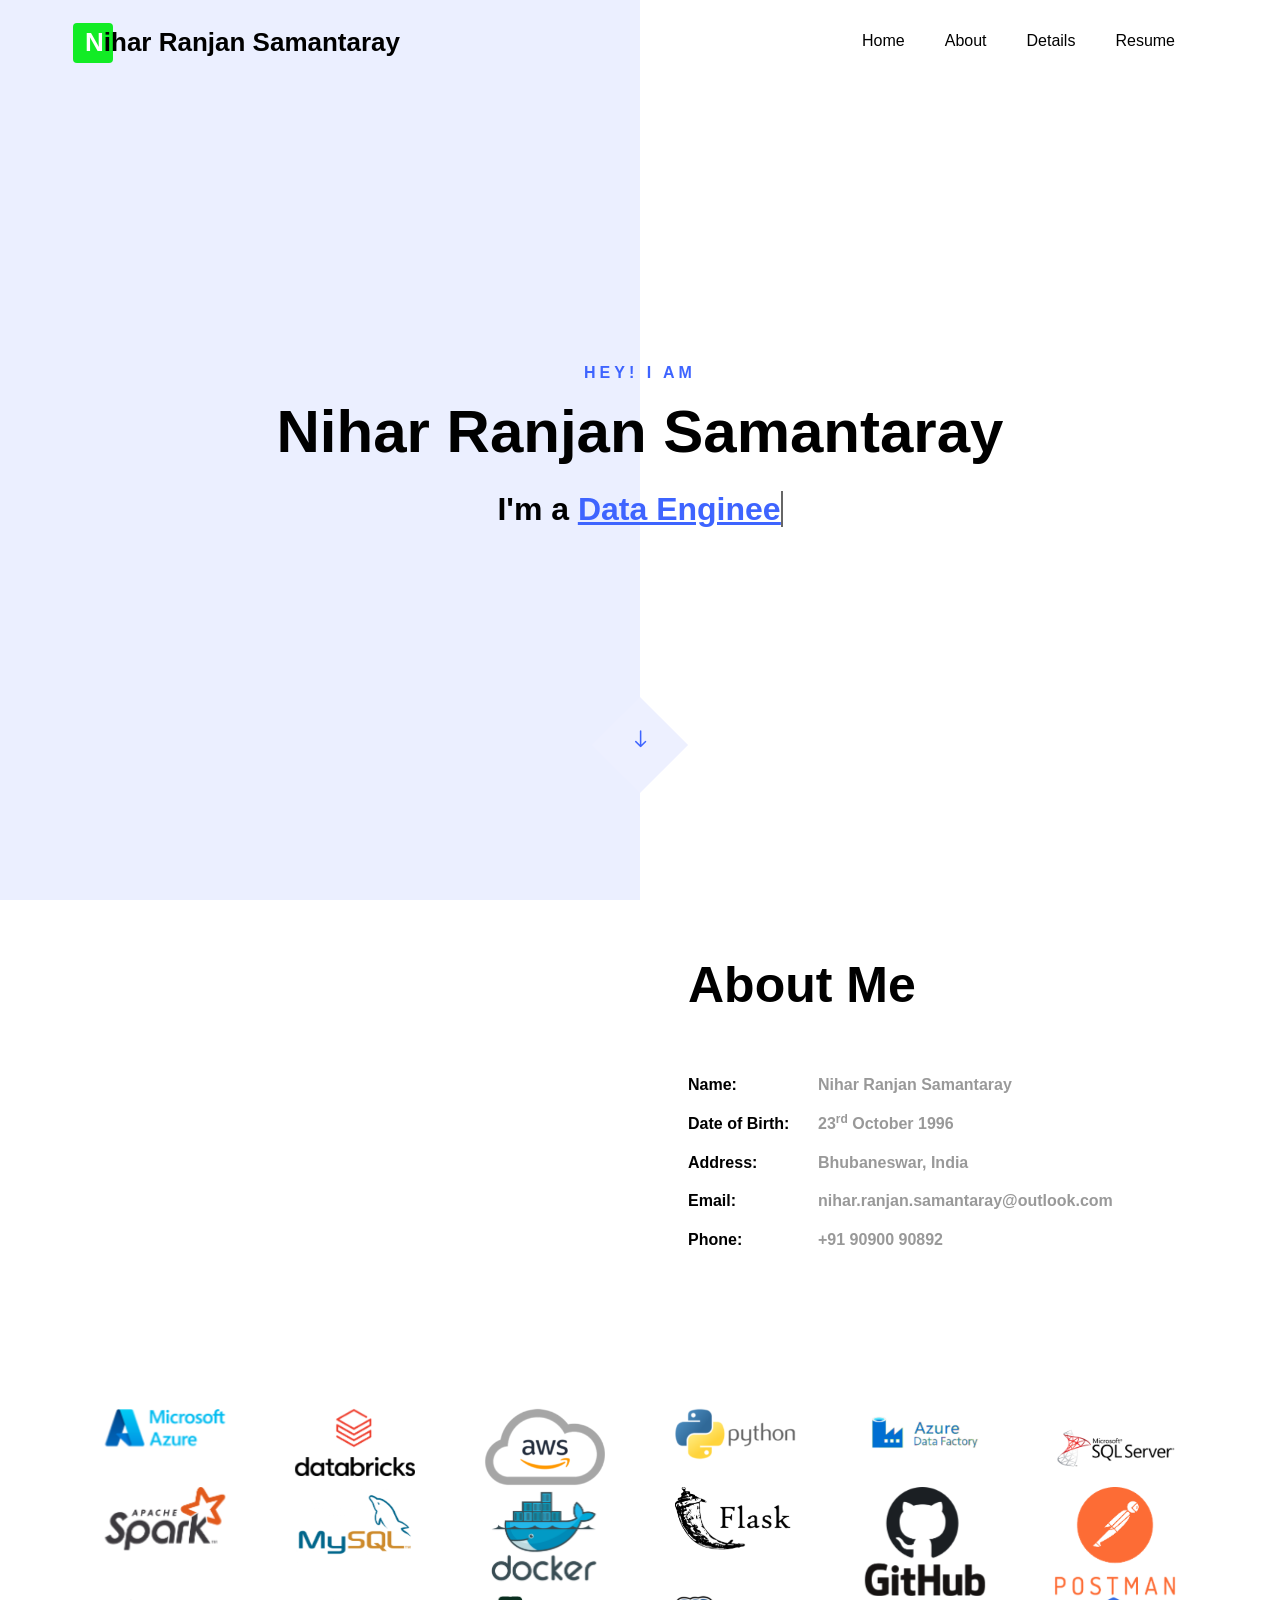
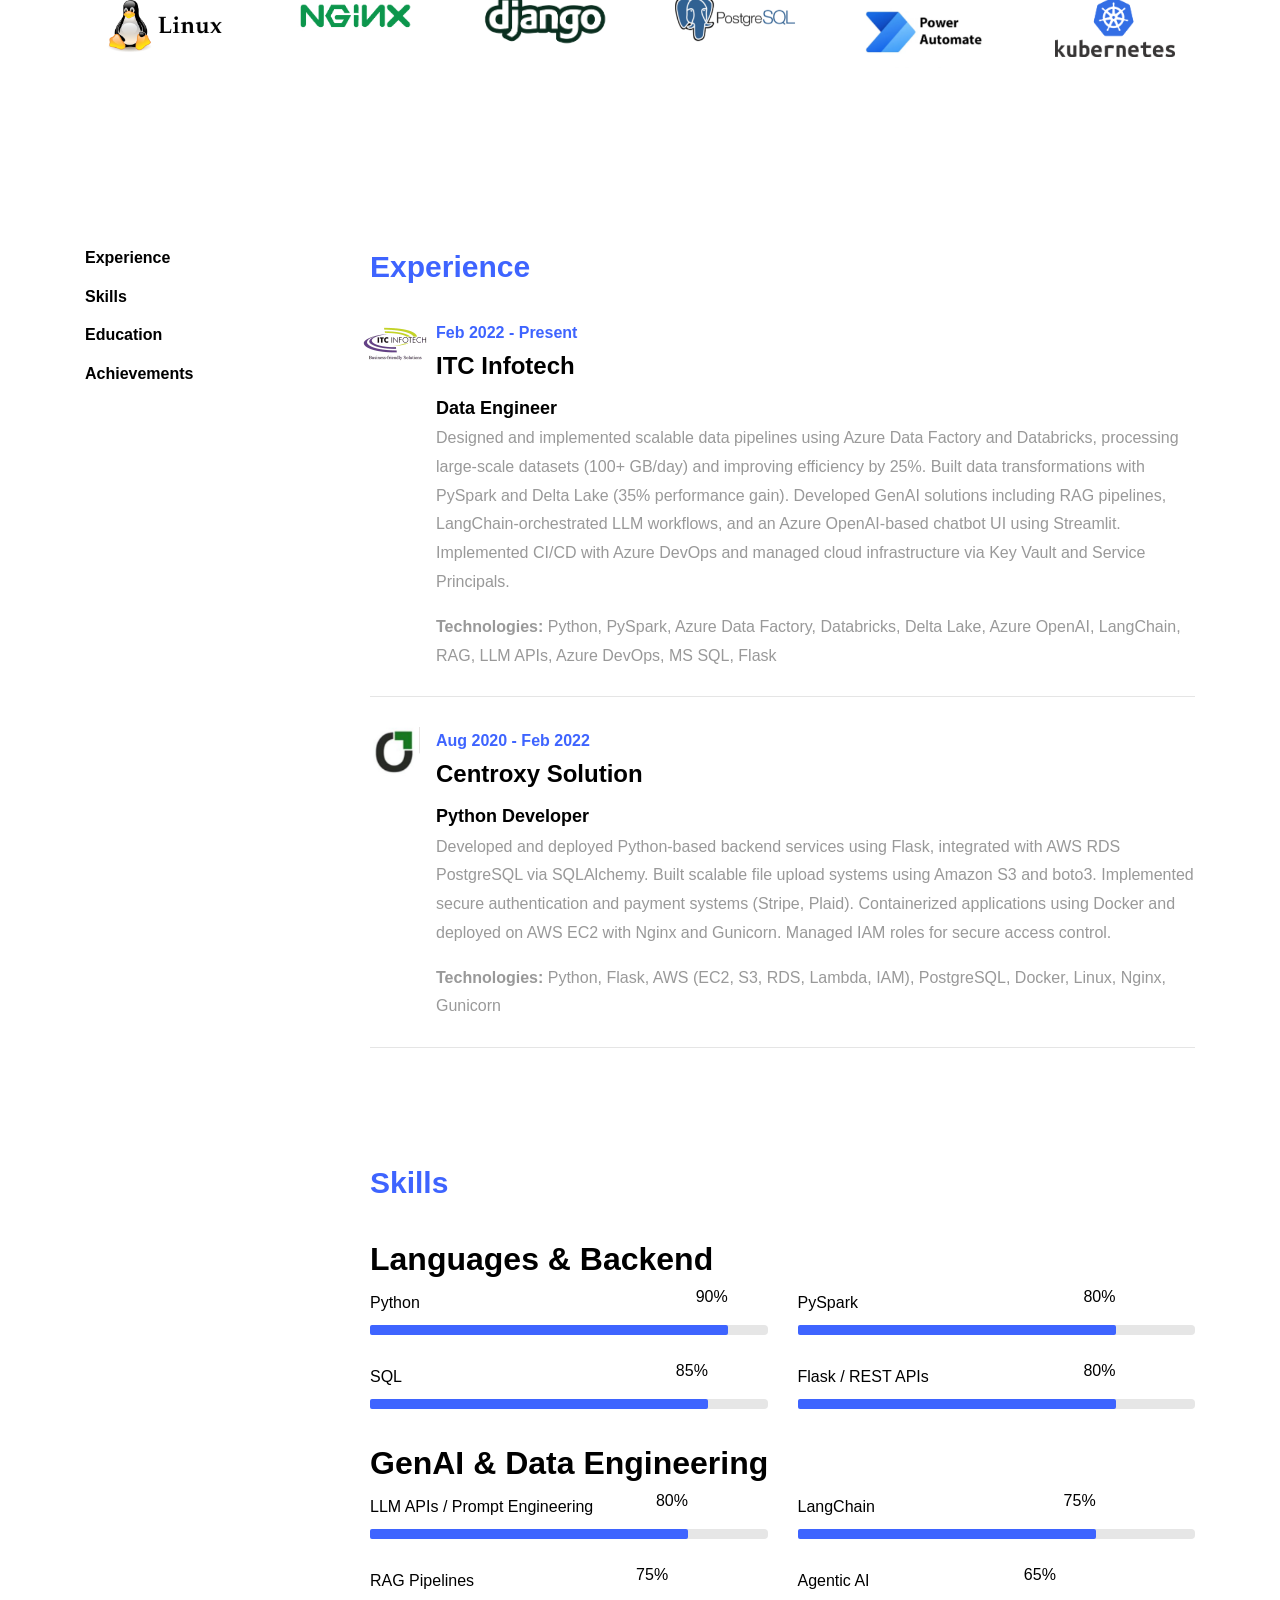
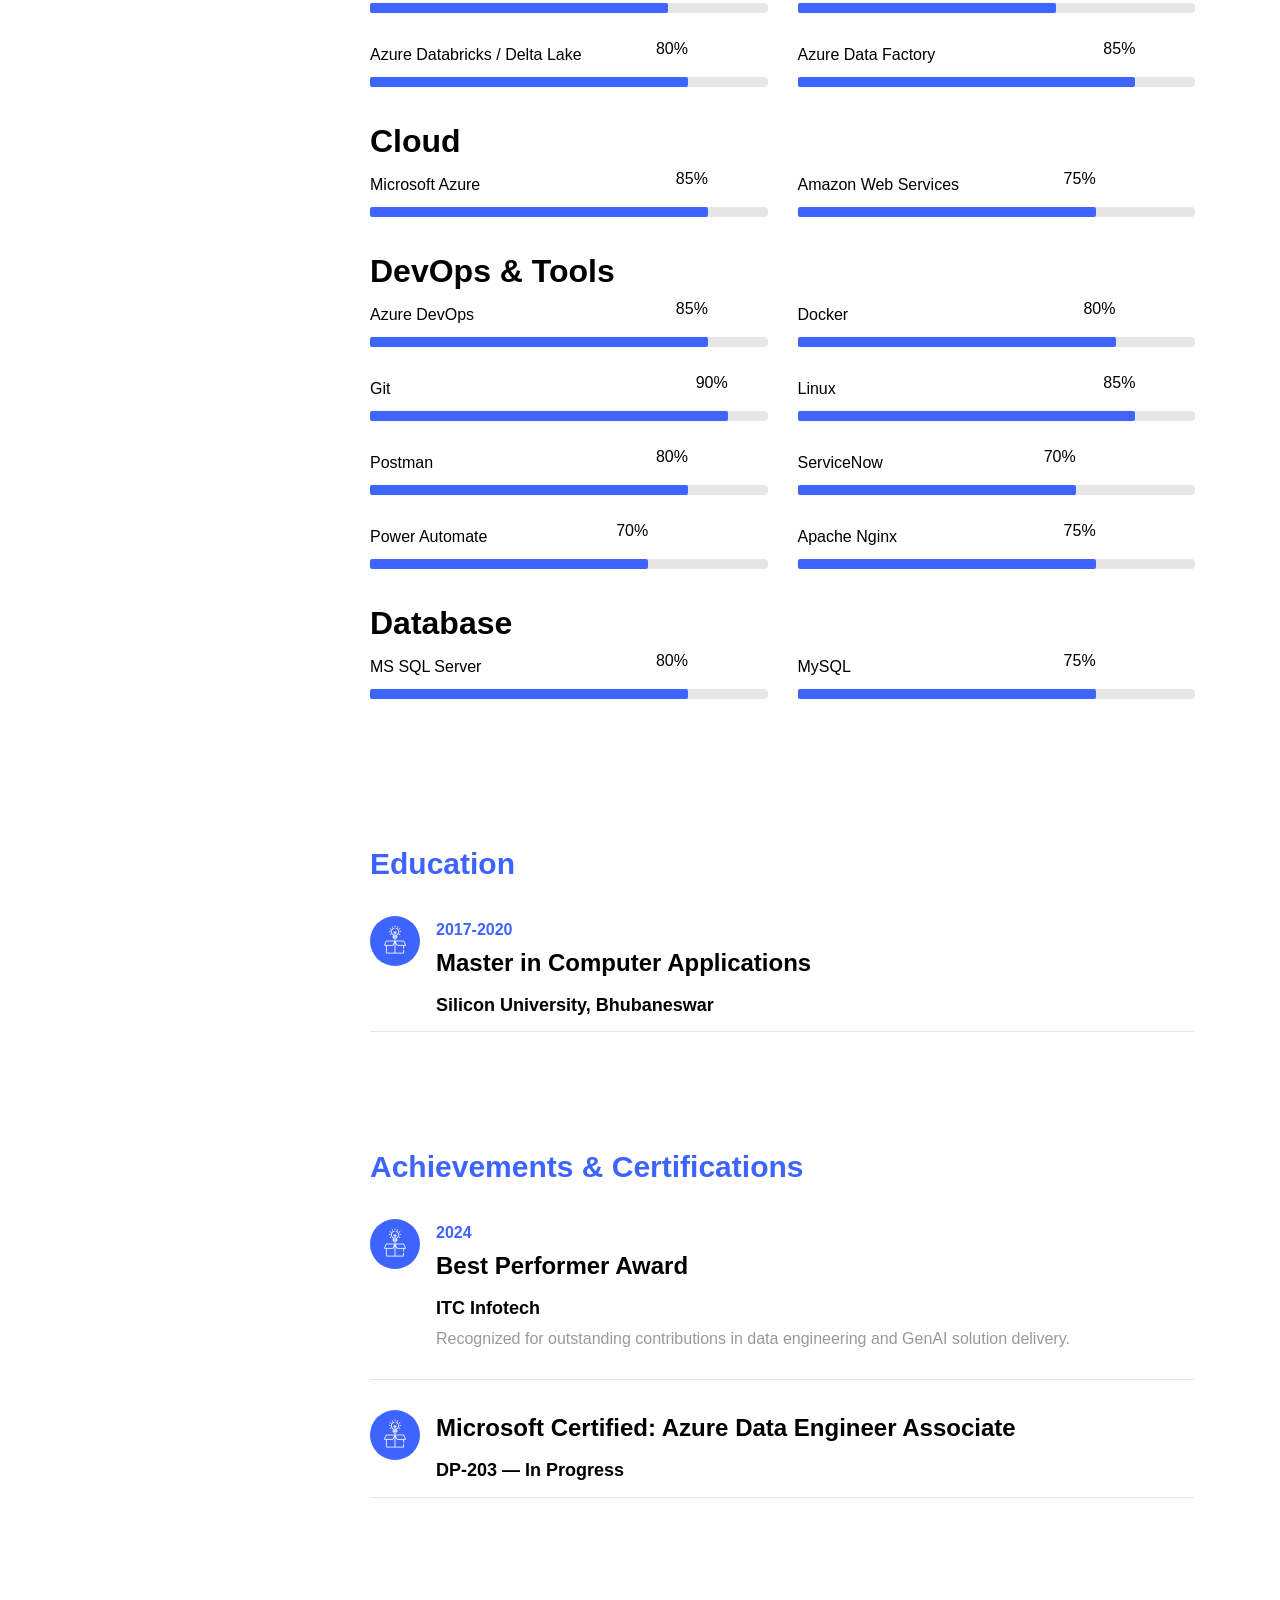
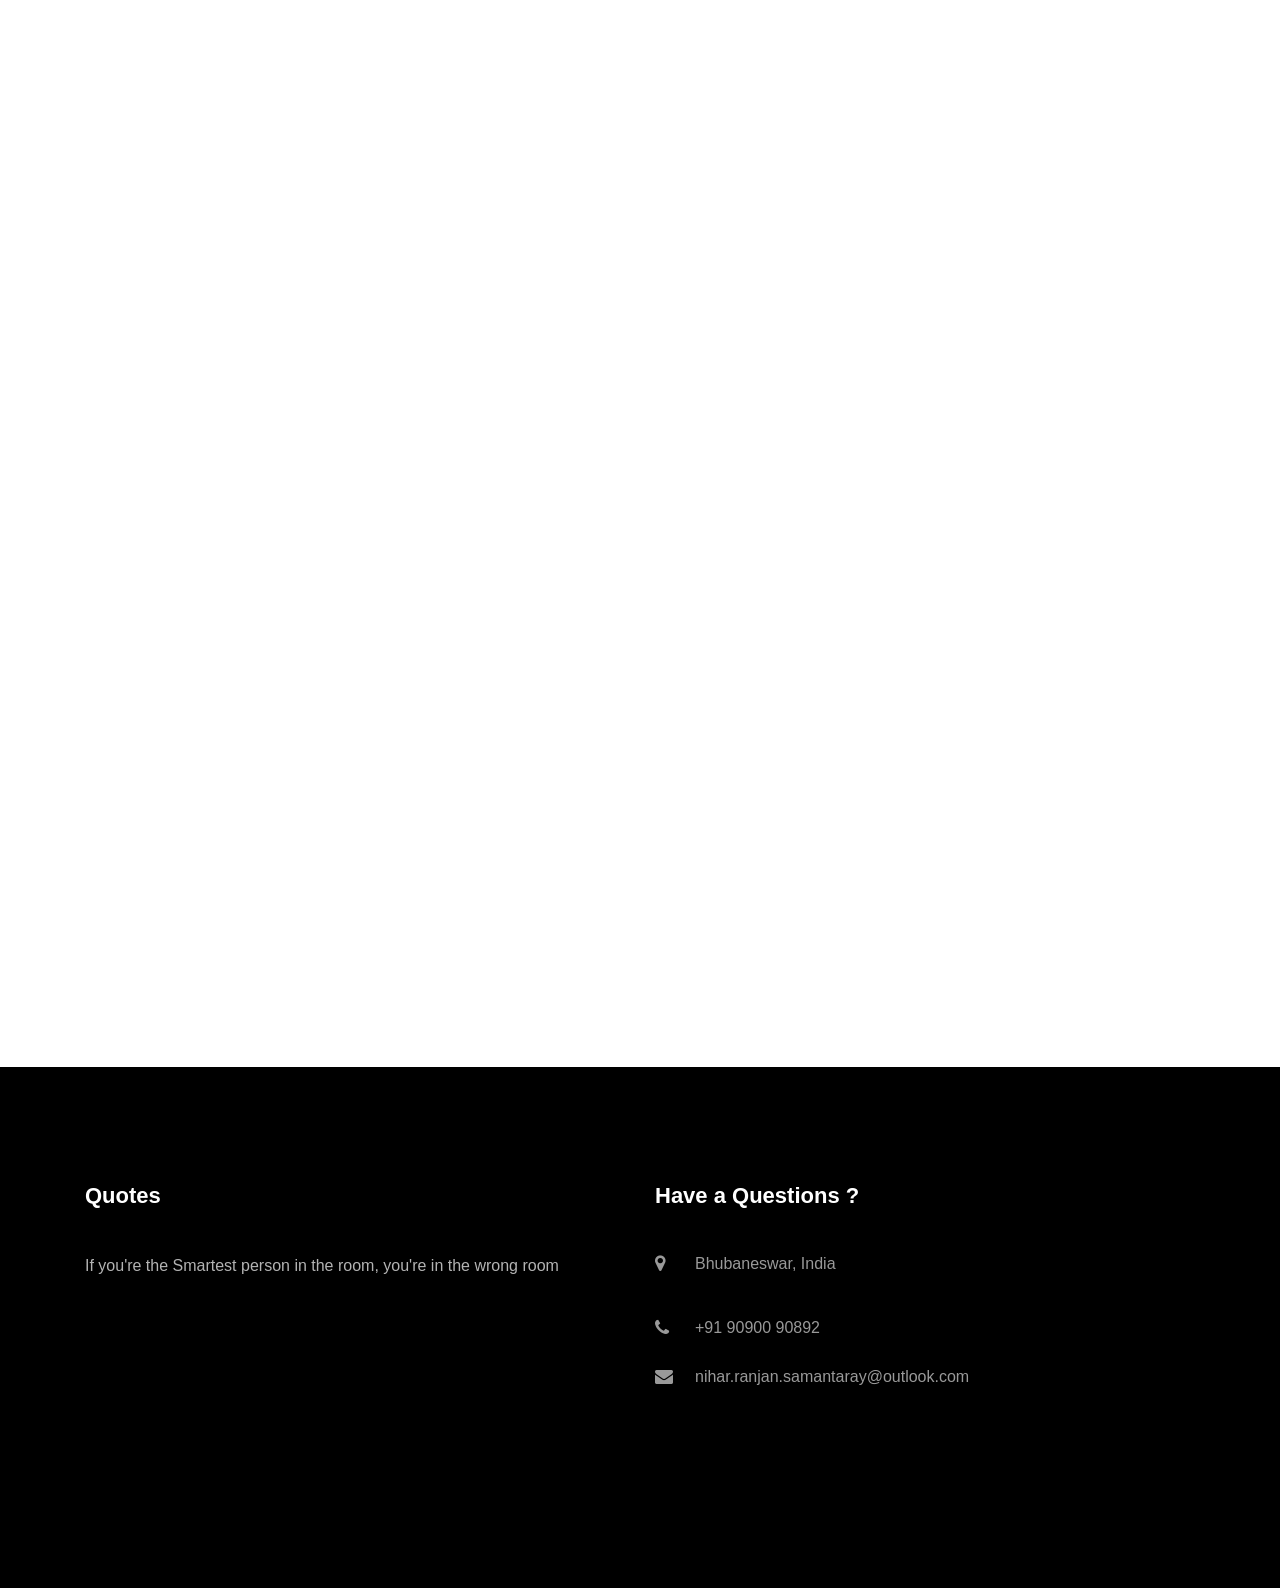
==== commit 22bf578d: "added firebase github workflow" ====
--- a/index.html
+++ b/index.html
@@ -3,6 +3,7 @@
 
 <head>
 	<title>Nihar Ranjan Samantaray</title>
+	<link rel = "icon" href = "https://freepngimg.com/thumb/letter/7-2-n-letter-free-download-png.png" type = "image/x-icon">
 	<meta charset="utf-8">
 	<meta name="viewport" content="width=device-width, initial-scale=1, shrink-to-fit=no">
 
@@ -41,8 +42,8 @@
 				<ul class="navbar-nav nav ml-auto">
 					<li class="nav-item"><a href="#home-section" class="nav-link"><span>Home</span></a></li>
 					<li class="nav-item"><a href="#about-section" class="nav-link"><span>About</span></a></li>
-					<li class="nav-item"><a href="#resume-section" class="nav-link"><span>Resume</span></a></li>
-					<!-- <li class="nav-item"><a href="#projects-section" class="nav-link"><span>Projects</span></a></li> -->
+					<li class="nav-item"><a href="#resume-section" class="nav-link"><span>Details</span></a></li>
+					<li class="nav-item"><a href="resume.pdf" target="_blank" class="nav-link"><span>Resume</span></a></li>
 				</ul>
 			</div>
 		</div>
@@ -54,10 +55,10 @@
 				<div class="col-lg-8 col-md-6 ftco-animate d-flex align-items-center">
 					<div class="text text-center">
 						<span class="subheading">Hey! I am</span>
-						<h1>Nihar</h1>
+						<h1>Nihar Ranjan Samantaray</h1>
 						<h2>I'm a
 							<span class="txt-rotate" data-period="300"
-								data-rotate='[ "DevOps Engineer.", "BigData Developer.", "Cloud Engineer" ]'></span>
+								data-rotate='["Data Engineer.", "Cloud Engineer.", "GenAI Developer."]'></span>
 						</h2> 
 					</div>
 				</div>
@@ -78,7 +79,7 @@
 					<div class="img-about img d-flex align-items-stretch">
 						<div class="overlay"></div>
 						<div class="img d-flex align-self-stretch align-items-center"
-							style="background-image:url(images/about.jpg);">
+							style="background-image:url(images/about.png);">
 						</div>
 					</div>
 				</div>
@@ -90,11 +91,11 @@
 							<!-- <p>A small river named Duden flows by their place and supplies it with the necessary regelialia.</p> -->
 							<ul class="about-info mt-4 px-md-0 px-2">
 								<li class="d-flex"><span>Name:</span> <span><b>Nihar Ranjan Samantaray</b></span></li>
-								<li class="d-flex"><span>Date of Birth:</span> <span><b>October 23, 1996</b></span></li>
-								<li class="d-flex"><span>Address:</span> <span><b>Bhubaneswar, Odisha</b></span></li>
-								<li class="d-flex"><span>PIN Code:</span> <span><b>751013</b></span></li>
-								<li class="d-flex"><span>Email:</span> <span><b>nihar.ranjan.samantaray@outlook.com</span></li>
-								<li class="d-flex"><span>Phone: </span> <span>+91 9090090892</span></li>
+								<li class="d-flex"><span>Date of Birth:</span> <span><b>23<sup>rd</sup> October 1996</b></span></li>
+								<li class="d-flex"><span>Address:</span> <span><b>Bhubaneswar, India</b></span></li>
+								<!-- <li class="d-flex"><span>PIN Code:</span> <span><b>751013</b></span></li> -->
+								<li class="d-flex"><span>Email:</span> <span><b><a>nihar.ranjan.samantaray@outlook.com</a></b></span></li>
+								<li class="d-flex"><span>Phone: </span> <span><b><a>+91 90900 90892</a></b></span></li>
 							</ul>
 						</div>
 					</div>
@@ -112,27 +113,83 @@
 		<div class="container">
 			<div class="row">
 				<div class="col-sm ftco-animate">
+					<a href="https://portal.azure.com/" class="partner"><img src="images/MicrosoftAzure.png"
+							class="img-fluid" alt="Colorlib Template"></a>
+				</div>
+				<div class="col-sm ftco-animate">
+					<a href="https://www.databricks.com/" class="partner"><img src="images/databricks.png" class="img-fluid"
+							alt="Colorlib Template"></a>
+				</div>
+				<div class="col-sm ftco-animate">
+					<a href="https://aws.amazon.com/" class="partner"><img src="images/aws.png" class="img-fluid"
+							alt="Colorlib Template"></a>
+				</div>
+				<div class="col-sm ftco-animate">
+					<a href="https://www.python.org/" class="partner"><img src="images/python.png" class="img-fluid"
+							alt="Colorlib Template"></a>
+				</div>
+				<div class="col-sm ftco-animate">
+					<a href="https://adf.azure.com/" class="partner"><img src="images/ADF.png" class="img-fluid"
+							alt="Colorlib Template"></a>
+				</div>
+				<div class="col-sm ftco-animate">
+					<a href="https://www.microsoft.com/sql-server/sql-server-downloads" class="partner"><img src="images/sql-server.png" class="img-fluid"
+							alt="Colorlib Template"></a>
+				</div>
+			</div>
+			<div class="row">
+				<div class="col-sm ftco-animate">
+					<a href="https://spark.apache.org/" class="partner"><img src="images/spark.png" class="img-fluid"
+							alt="Colorlib Template"></a>
+				</div>
+				<div class="col-sm ftco-animate">
+					<a href="https://www.mysql.com/" class="partner"><img src="images/mysql.png"
+							class="img-fluid" alt="Colorlib Template"></a>
+				</div>
+				<div class="col-sm ftco-animate">
+					<a href="https://www.docker.com/" class="partner"><img src="images/docker.png" class="img-fluid"
+							alt="Colorlib Template"></a>
+				</div>
+				
+				<div class="col-sm ftco-animate">
+					<a href="https://flask.palletsprojects.com/" class="partner"><img src="images/flask.png" class="img-fluid"
+							alt="Colorlib Template"></a>
+				</div>
+				<div class="col-sm ftco-animate">
+					<a href="https://github.com/" class="partner"><img src="images/Github.png" class="img-fluid"
+							alt="Colorlib Template"></a>
+				</div>
+				<div class="col-sm ftco-animate">
+					<a href="https://www.postman.com/" class="partner"><img src="images/Postman.png"
+							class="img-fluid" alt="Colorlib Template"></a>
+				</div>
+				
+			</div>
+			<div class="row">
+				<div class="col-sm ftco-animate">
+					<a href="https://www.linux.org/" class="partner"><img src="images/linux.png" class="img-fluid"
+							alt="Colorlib Template"></a>
+				</div>
+				
+				<div class="col-sm ftco-animate">
+					<a href="https://www.nginx.com/" class="partner"><img src="images/nginx.png" class="img-fluid"
+							alt="Colorlib Template"></a>
+				</div>
+				<div class="col-sm ftco-animate">
+					<a href="https://www.djangoproject.com/" class="partner"><img src="images/django.png" class="img-fluid"
+							alt="Colorlib Template"></a>
+				</div>
+				<div class="col-sm ftco-animate">
+					<a href="https://www.postgresql.org/" class="partner"><img src="images/postgres.png" class="img-fluid"
+							alt="Colorlib Template"></a>
+				</div>
+				<div class="col-sm ftco-animate">
+					<a href="https://make.powerautomate.com/" class="partner"><img src="images/PowerAturomate.png" class="img-fluid"
+							alt="Colorlib Template"></a>
+				</div>
+				
+				<div class="col-sm ftco-animate">
 					<a href="https://kubernetes.io/" class="partner"><img src="images/kubernetes.png" class="img-fluid"
-							alt="Colorlib Template"></a>
-				</div>
-				<div class="col-sm ftco-animate">
-					<a href="https://www.docker.com/" class="partner"><img src="images/docker.png" class="img-fluid"
-							alt="Colorlib Template"></a>
-				</div>
-				<div class="col-sm ftco-animate">
-					<a href="https://cloud.google.com/" class="partner"><img src="images/google-cloud.png"
-							class="img-fluid" alt="Colorlib Template"></a>
-				</div>
-				<div class="col-sm ftco-animate">
-					<a href="https://hadoop.apache.org/" class="partner"><img src="images/hadoop.png" class="img-fluid"
-							alt="Colorlib Template"></a>
-				</div>
-				<div class="col-sm ftco-animate">
-					<a href="https://www.python.org/" class="partner"><img src="images/python.png" class="img-fluid"
-							alt="Colorlib Template"></a>
-				</div>
-				<div class="col-sm ftco-animate">
-					<a href="https://aws.amazon.com/" class="partner"><img src="images/aws.png" class="img-fluid"
 							alt="Colorlib Template"></a>
 				</div>
 			</div>
@@ -145,15 +202,58 @@
 				<div class="col-md-3">
 					<nav id="navi">
 						<ul>
-							<li><a href="#page-1">Skills</a></li>
-							<li><a href="#page-2">Experience</a></li>
+							<li><a href="#page-1">Experience</a></li>
+							<li><a href="#page-2">Skills</a></li>
 							<li><a href="#page-3">Education</a></li>
-							<!-- <li><a href="#page-4">Awards</a></li> -->
+							<li><a href="#page-4">Achievements</a></li>
 						</ul>
 					</nav>
 				</div>
 				<div class="col-md-9">
-					<div id="page-1" class="page one">
+					<div id="page-1" class="page two">
+						<h2 class="heading">Experience</h2>
+						<div class="resume-wrap d-flex ftco-animate">
+							<div class="icon d-flex align-items-center justify-content-center">
+								<!-- <span class="flaticon-ideas"></span> -->
+								<img height="70" width="70" src="images/ITC.png">
+							</div>
+
+							<div class="text pl-3">
+								<span class="date">Feb 2022 - Present</span>
+								<h2>ITC Infotech</h2>
+								<span class="position">Data Engineer</span>
+								<p>Designed and implemented scalable data pipelines using Azure Data Factory and Databricks, processing large-scale datasets (100+ GB/day) and improving efficiency by 25%. Built data transformations with PySpark and Delta Lake (35% performance gain). Developed GenAI solutions including RAG pipelines, LangChain-orchestrated LLM workflows, and an Azure OpenAI-based chatbot UI using Streamlit. Implemented CI/CD with Azure DevOps and managed cloud infrastructure via Key Vault and Service Principals.</p>
+								<p><b>Technologies:</b> Python, PySpark, Azure Data Factory, Databricks, Delta Lake, Azure OpenAI, LangChain, RAG, LLM APIs, Azure DevOps, MS SQL, Flask</p>
+							</div>
+						</div>
+						<div class="resume-wrap d-flex ftco-animate">
+							<div class="icon d-flex align-items-center justify-content-center">
+								<img height="50" width="50" src="images/centroxy.png">
+								<!-- <span class="flaticon-ideas"></span> -->
+							</div>
+							<div class="text pl-3">
+								<span class="date">Aug 2020 - Feb 2022</span>
+								<h2>Centroxy Solution</h2>
+								<span class="position">Python Developer</span>
+								<p>Developed and deployed Python-based backend services using Flask, integrated with AWS RDS PostgreSQL via SQLAlchemy. Built scalable file upload systems using Amazon S3 and boto3. Implemented secure authentication and payment systems (Stripe, Plaid). Containerized applications using Docker and deployed on AWS EC2 with Nginx and Gunicorn. Managed IAM roles for secure access control.</p>
+								<p><b>Technologies:</b> Python, Flask, AWS (EC2, S3, RDS, Lambda, IAM), PostgreSQL, Docker, Linux, Nginx, Gunicorn</p>
+							</div>
+						</div>
+
+						<!-- <div class="resume-wrap d-flex ftco-animate">
+	    					<div class="icon d-flex align-items-center justify-content-center">
+					    		<span class="flaticon-ideas"></span>
+					    	</div>
+					    	<div class="text pl-3">
+		    					<span class="date">2014-2015</span>
+		    					<h2>Web Marketing</h2>
+		    					<span class="position">Cambridge University</span>
+		    					<p>A small river named Duden flows by their place and supplies it with the necessary regelialia. It is a paradisematic country, in which roasted parts of sentences fly into your mouth.</p>
+		    				</div>
+	    				</div> -->
+
+					</div>
+					<div id="page-2" class="page one">
 						<h2 class="heading">Skills</h2>
 						<!-- 
 						<div class="row progress-circle mb-5">							
@@ -215,13 +315,13 @@
 							</div>
 						</div>
 						 -->
-						<h2 class="subheading"><b>DevOps</b></h2>
+						<h2 class="subheading"><b>Languages & Backend</b></h2>
 						<div class="row">
 							<div class="col-md-6 animate-box">
 								<div class="progress-wrap ftco-animate">
-									<h3>Docker</h3>
-									<div class="progress">
-										<div class="progress-bar color-1" role="progressbar" aria-valuenow="90"
+									<h3>Python</h3>
+									<div class="progress">
+										<div class="progress-bar color-5" role="progressbar" aria-valuenow="90"
 											aria-valuemin="0" aria-valuemax="100" style="width:90%">
 											<span>90%</span>
 										</div>
@@ -230,9 +330,20 @@
 							</div>
 							<div class="col-md-6 animate-box">
 								<div class="progress-wrap ftco-animate">
-									<h3>Kubernetes</h3>
-									<div class="progress">
-										<div class="progress-bar color-2" role="progressbar" aria-valuenow="85"
+									<h3>PySpark</h3>
+									<div class="progress">
+										<div class="progress-bar color-5" role="progressbar" aria-valuenow="80"
+											aria-valuemin="0" aria-valuemax="100" style="width:80%">
+											<span>80%</span>
+										</div>
+									</div>
+								</div>
+							</div>
+							<div class="col-md-6 animate-box">
+								<div class="progress-wrap ftco-animate">
+									<h3>SQL</h3>
+									<div class="progress">
+										<div class="progress-bar color-5" role="progressbar" aria-valuenow="85"
 											aria-valuemin="0" aria-valuemax="100" style="width:85%">
 											<span>85%</span>
 										</div>
@@ -241,7 +352,193 @@
 							</div>
 							<div class="col-md-6 animate-box">
 								<div class="progress-wrap ftco-animate">
-									<h3>AWS</h3>
+									<h3>Flask / REST APIs</h3>
+									<div class="progress">
+										<div class="progress-bar color-5" role="progressbar" aria-valuenow="80"
+											aria-valuemin="0" aria-valuemax="100" style="width:80%">
+											<span>80%</span>
+										</div>
+									</div>
+								</div>
+							</div>
+						</div>
+						<h2 class="subheading"><b>GenAI & Data Engineering</b></h2>
+						<div class="row">
+							<div class="col-md-6 animate-box">
+								<div class="progress-wrap ftco-animate">
+									<h3>LLM APIs / Prompt Engineering</h3>
+									<div class="progress">
+										<div class="progress-bar color-6" role="progressbar" aria-valuenow="80"
+											aria-valuemin="0" aria-valuemax="100" style="width:80%">
+											<span>80%</span>
+										</div>
+									</div>
+								</div>
+							</div>
+							<div class="col-md-6 animate-box">
+								<div class="progress-wrap ftco-animate">
+									<h3>LangChain</h3>
+									<div class="progress">
+										<div class="progress-bar color-6" role="progressbar" aria-valuenow="75"
+											aria-valuemin="0" aria-valuemax="100" style="width:75%">
+											<span>75%</span>
+										</div>
+									</div>
+								</div>
+							</div>
+							<div class="col-md-6 animate-box">
+								<div class="progress-wrap ftco-animate">
+									<h3>RAG Pipelines</h3>
+									<div class="progress">
+										<div class="progress-bar color-6" role="progressbar" aria-valuenow="75"
+											aria-valuemin="0" aria-valuemax="100" style="width:75%">
+											<span>75%</span>
+										</div>
+									</div>
+								</div>
+							</div>
+							<div class="col-md-6 animate-box">
+								<div class="progress-wrap ftco-animate">
+									<h3>Agentic AI</h3>
+									<div class="progress">
+										<div class="progress-bar color-6" role="progressbar" aria-valuenow="65"
+											aria-valuemin="0" aria-valuemax="100" style="width:65%">
+											<span>65%</span>
+										</div>
+									</div>
+								</div>
+							</div>
+							<div class="col-md-6 animate-box">
+								<div class="progress-wrap ftco-animate">
+									<h3>Azure Databricks / Delta Lake</h3>
+									<div class="progress">
+										<div class="progress-bar color-5" role="progressbar" aria-valuenow="80"
+											aria-valuemin="0" aria-valuemax="100" style="width:80%">
+											<span>80%</span>
+										</div>
+									</div>
+								</div>
+							</div>
+							<div class="col-md-6 animate-box">
+								<div class="progress-wrap ftco-animate">
+									<h3>Azure Data Factory</h3>
+									<div class="progress">
+										<div class="progress-bar color-5" role="progressbar" aria-valuenow="85"
+											aria-valuemin="0" aria-valuemax="100" style="width:85%">
+											<span>85%</span>
+										</div>
+									</div>
+								</div>
+							</div>
+						</div>
+						
+						<h2 class="subheading"><b>Cloud</b></h2>
+						<div class="row">
+							<div class="col-md-6 animate-box">
+								<div class="progress-wrap ftco-animate">
+									<h3>Microsoft Azure</h3>
+									<div class="progress">
+										<div class="progress-bar color-5" role="progressbar" aria-valuenow="85"
+											aria-valuemin="0" aria-valuemax="100" style="width:85%">
+											<span>85%</span>
+										</div>
+									</div>
+								</div>
+							</div>
+							<div class="col-md-6 animate-box">
+								<div class="progress-wrap ftco-animate">
+									<h3>Amazon Web Services</h3>
+									<div class="progress">
+										<div class="progress-bar color-6" role="progressbar" aria-valuenow="75"
+											aria-valuemin="0" aria-valuemax="100" style="width:75%">
+											<span>75%</span>
+										</div>
+									</div>
+								</div>
+							</div>
+						</div>
+						<h2 class="subheading"><b>DevOps & Tools</b></h2>
+						<div class="row">
+							<div class="col-md-6 animate-box">
+								<div class="progress-wrap ftco-animate">
+									<h3>Azure DevOps</h3>
+									<div class="progress">
+										<div class="progress-bar color-1" role="progressbar" aria-valuenow="85"
+											aria-valuemin="0" aria-valuemax="100" style="width:85%">
+											<span>85%</span>
+										</div>
+									</div>
+								</div>
+							</div>
+							<div class="col-md-6 animate-box">
+								<div class="progress-wrap ftco-animate">
+									<h3>Docker</h3>
+									<div class="progress">
+										<div class="progress-bar color-1" role="progressbar" aria-valuenow="80"
+											aria-valuemin="0" aria-valuemax="100" style="width:80%">
+											<span>80%</span>
+										</div>
+									</div>
+								</div>
+							</div>
+							<div class="col-md-6 animate-box">
+								<div class="progress-wrap ftco-animate">
+									<h3>Git</h3>
+									<div class="progress">
+										<div class="progress-bar color-2" role="progressbar" aria-valuenow="90"
+											aria-valuemin="0" aria-valuemax="100" style="width:90%">
+											<span>90%</span>
+										</div>
+									</div>
+								</div>
+							</div>
+							<div class="col-md-6 animate-box">
+								<div class="progress-wrap ftco-animate">
+									<h3>Linux</h3>
+									<div class="progress">
+										<div class="progress-bar color-5" role="progressbar" aria-valuenow="85"
+											aria-valuemin="0" aria-valuemax="100" style="width:85%">
+											<span>85%</span>
+										</div>
+									</div>
+								</div>
+							</div>
+							<div class="col-md-6 animate-box">
+								<div class="progress-wrap ftco-animate">
+									<h3>Postman</h3>
+									<div class="progress">
+										<div class="progress-bar color-6" role="progressbar" aria-valuenow="80"
+											aria-valuemin="0" aria-valuemax="100" style="width:80%">
+											<span>80%</span>
+										</div>
+									</div>
+								</div>
+							</div>
+							<div class="col-md-6 animate-box">
+								<div class="progress-wrap ftco-animate">
+									<h3>ServiceNow</h3>
+									<div class="progress">
+										<div class="progress-bar color-6" role="progressbar" aria-valuenow="70"
+											aria-valuemin="0" aria-valuemax="100" style="width:70%">
+											<span>70%</span>
+										</div>
+									</div>
+								</div>
+							</div>
+							<div class="col-md-6 animate-box">
+								<div class="progress-wrap ftco-animate">
+									<h3>Power Automate</h3>
+									<div class="progress">
+										<div class="progress-bar color-6" role="progressbar" aria-valuenow="70"
+											aria-valuemin="0" aria-valuemax="100" style="width:70%">
+											<span>70%</span>
+										</div>
+									</div>
+								</div>
+							</div>
+							<div class="col-md-6 animate-box">
+								<div class="progress-wrap ftco-animate">
+									<h3>Apache Nginx</h3>
 									<div class="progress">
 										<div class="progress-bar color-5" role="progressbar" aria-valuenow="75"
 											aria-valuemin="0" aria-valuemax="100" style="width:75%">
@@ -250,11 +547,14 @@
 									</div>
 								</div>
 							</div>
-							<div class="col-md-6 animate-box">
-								<div class="progress-wrap ftco-animate">
-									<h3>Google Cloud</h3>
-									<div class="progress">
-										<div class="progress-bar color-6" role="progressbar" aria-valuenow="80"
+						</div>
+						<h2 class="subheading"><b>Database</b></h2>
+						<div class="row">
+							<div class="col-md-6 animate-box">
+								<div class="progress-wrap ftco-animate">
+									<h3>MS SQL Server</h3>
+									<div class="progress">
+										<div class="progress-bar color-5" role="progressbar" aria-valuenow="80"
 											aria-valuemin="0" aria-valuemax="100" style="width:80%">
 											<span>80%</span>
 										</div>
@@ -263,364 +563,18 @@
 							</div>
 							<div class="col-md-6 animate-box">
 								<div class="progress-wrap ftco-animate">
-									<h3>Git</h3>
-									<div class="progress">
-										<div class="progress-bar color-5" role="progressbar" aria-valuenow="90"
-											aria-valuemin="0" aria-valuemax="100" style="width:90%">
-											<span>90%</span>
-										</div>
-									</div>
-								</div>
-							</div>
-							<div class="col-md-6 animate-box">
-								<div class="progress-wrap ftco-animate">
-									<h3>Heroku</h3>
-									<div class="progress">
-										<div class="progress-bar color-6" role="progressbar" aria-valuenow="90"
-											aria-valuemin="0" aria-valuemax="100" style="width:90%">
-											<span>90%</span>
-										</div>
-									</div>
-								</div>
-							</div>
-							<div class="col-md-6 animate-box">
-								<div class="progress-wrap ftco-animate">
-									<h3>Google Kubernetes Engine (GKE)</h3>
-									<div class="progress">
-										<div class="progress-bar color-6" role="progressbar" aria-valuenow="85"
-											aria-valuemin="0" aria-valuemax="100" style="width:85%">
-											<span>85%</span>
-										</div>
-									</div>
-								</div>
-							</div>
-							<div class="col-md-6 animate-box">
-								<div class="progress-wrap ftco-animate">
-									<h3>Elastic Kubernetes Service (EKS)</h3>
-									<div class="progress">
-										<div class="progress-bar color-6" role="progressbar" aria-valuenow="80"
-											aria-valuemin="0" aria-valuemax="100" style="width:80%">
-											<span>80%</span>
-										</div>
-									</div>
-								</div>
-							</div>
-							<div class="col-md-6 animate-box">
-								<div class="progress-wrap ftco-animate">
-									<h3>Ansible</h3>
-									<div class="progress">
-										<div class="progress-bar color-5" role="progressbar" aria-valuenow="65"
-											aria-valuemin="0" aria-valuemax="100" style="width:65%">
-											<span>65%</span>
-										</div>
-									</div>
-								</div>
-							</div>
-							<div class="col-md-6 animate-box">
-								<div class="progress-wrap ftco-animate">
-									<h3>Jenkins</h3>
-									<div class="progress">
-										<div class="progress-bar color-6" role="progressbar" aria-valuenow="70"
-											aria-valuemin="0" aria-valuemax="100" style="width:70%">
-											<span>70%</span>
-										</div>
-									</div>
-								</div>
-							</div>
-							<div class="col-md-6 animate-box">
-								<div class="progress-wrap ftco-animate">
-									<h3>Terraform</h3>
-									<div class="progress">
-										<div class="progress-bar color-6" role="progressbar" aria-valuenow="75"
+									<h3>MySQL</h3>
+									<div class="progress">
+										<div class="progress-bar color-5" role="progressbar" aria-valuenow="75"
 											aria-valuemin="0" aria-valuemax="100" style="width:75%">
 											<span>75%</span>
 										</div>
 									</div>
 								</div>
 							</div>
-							<div class="col-md-6 animate-box">
-								<div class="progress-wrap ftco-animate">
-									<h3>Bitbucket</h3>
-									<div class="progress">
-										<div class="progress-bar color-6" role="progressbar" aria-valuenow="75"
-											aria-valuemin="0" aria-valuemax="100" style="width:75%">
-											<span>75%</span>
-										</div>
-									</div>
-								</div>
-							</div>
-							<div class="col-md-6 animate-box">
-								<div class="progress-wrap ftco-animate">
-									<h3>Apache Nginx</h3>
-									<div class="progress">
-										<div class="progress-bar color-6" role="progressbar" aria-valuenow="85"
-											aria-valuemin="0" aria-valuemax="100" style="width:85%">
-											<span>85%</span>
-										</div>
-									</div>
-								</div>
-							</div>
-						</div>
-						<h2 class="subheading"><b>BigData</b></h2>
-						<div class="row">
-							<div class="col-md-6 animate-box">
-								<div class="progress-wrap ftco-animate">
-									<h3>Hadoop</h3>
-									<div class="progress">
-										<div class="progress-bar color-3" role="progressbar" aria-valuenow="95"
-											aria-valuemin="0" aria-valuemax="100" style="width:85%">
-											<span>85%</span>
-										</div>
-									</div>
-								</div>
-							</div>
-							<div class="col-md-6 animate-box">
-								<div class="progress-wrap ftco-animate">
-									<h3>Hive</h3>
-									<div class="progress">
-										<div class="progress-bar color-4" role="progressbar" aria-valuenow="90"
-											aria-valuemin="0" aria-valuemax="100" style="width:80%">
-											<span>80%</span>
-										</div>
-									</div>
-								</div>
-							</div>
-							<div class="col-md-6 animate-box">
-								<div class="progress-wrap ftco-animate">
-									<h3>Cassandra</h3>
-									<div class="progress">
-										<div class="progress-bar color-5" role="progressbar" aria-valuenow="70"
-											aria-valuemin="0" aria-valuemax="100" style="width:80%">
-											<span>80%</span>
-										</div>
-									</div>
-								</div>
-							</div>
-							<div class="col-md-6 animate-box">
-								<div class="progress-wrap ftco-animate">
-									<h3>HBase</h3>
-									<div class="progress">
-										<div class="progress-bar color-6" role="progressbar" aria-valuenow="80"
-											aria-valuemin="0" aria-valuemax="100" style="width:65%">
-											<span>65%</span>
-										</div>
-									</div>
-								</div>
-							</div>
-							<div class="col-md-6 animate-box">
-								<div class="progress-wrap ftco-animate">
-									<h3>Apache Airflow</h3>
-									<div class="progress">
-										<div class="progress-bar color-5" role="progressbar" aria-valuenow="70"
-											aria-valuemin="0" aria-valuemax="100" style="width:80%">
-											<span>80%</span>
-										</div>
-									</div>
-								</div>
-							</div>
-							<div class="col-md-6 animate-box">
-								<div class="progress-wrap ftco-animate">
-									<h3>Apache Kafka</h3>
-									<div class="progress">
-										<div class="progress-bar color-6" role="progressbar" aria-valuenow="80"
-											aria-valuemin="0" aria-valuemax="100" style="width:70%">
-											<span>70%</span>
-										</div>
-									</div>
-								</div>
-							</div>
-						</div>
-						<h2 class="subheading"><b>Back-End</b></h2>
-						<div class="row">
-							<div class="col-md-6 animate-box">
-								<div class="progress-wrap ftco-animate">
-									<h3>Python</h3>
-									<div class="progress">
-										<div class="progress-bar color-5" role="progressbar" aria-valuenow="70"
-											aria-valuemin="0" aria-valuemax="100" style="width:85%">
-											<span>85%</span>
-										</div>
-									</div>
-								</div>
-							</div>
-							<div class="col-md-6 animate-box">
-								<div class="progress-wrap ftco-animate">
-									<h3>Flask</h3>
-									<div class="progress">
-										<div class="progress-bar color-5" role="progressbar" aria-valuenow="70"
-											aria-valuemin="0" aria-valuemax="100" style="width:80%">
-											<span>80%</span>
-										</div>
-									</div>
-								</div>
-							</div>
-							<div class="col-md-6 animate-box">
-								<div class="progress-wrap ftco-animate">
-									<h3>JavaScript</h3>
-									<div class="progress">
-										<div class="progress-bar color-6" role="progressbar" aria-valuenow="80"
-											aria-valuemin="0" aria-valuemax="100" style="width:65%">
-											<span>65%</span>
-										</div>
-									</div>
-								</div>
-							</div>
-							<div class="col-md-6 animate-box">
-								<div class="progress-wrap ftco-animate">
-									<h3>Shell Script</h3>
-									<div class="progress">
-										<div class="progress-bar color-5" role="progressbar" aria-valuenow="70"
-											aria-valuemin="0" aria-valuemax="100" style="width:75%">
-											<span>75%</span>
-										</div>
-									</div>
-								</div>
-							</div>
-							<div class="col-md-6 animate-box">
-								<div class="progress-wrap ftco-animate">
-									<h3>Batch Script</h3>
-									<div class="progress">
-										<div class="progress-bar color-6" role="progressbar" aria-valuenow="80"
-											aria-valuemin="0" aria-valuemax="100" style="width:65%">
-											<span>65%</span>
-										</div>
-									</div>
-								</div>
-							</div>
-						</div>
-						<h2 class="subheading"><b>Database</b></h2>
-						<div class="row">
-							<div class="col-md-6 animate-box">
-								<div class="progress-wrap ftco-animate">
-									<h3>MySQL</h3>
-									<div class="progress">
-										<div class="progress-bar color-5" role="progressbar" aria-valuenow="70"
-											aria-valuemin="0" aria-valuemax="100" style="width:90%">
-											<span>90%</span>
-										</div>
-									</div>
-								</div>
-							</div>
-							<div class="col-md-6 animate-box">
-								<div class="progress-wrap ftco-animate">
-									<h3>Postgres</h3>
-									<div class="progress">
-										<div class="progress-bar color-6" role="progressbar" aria-valuenow="80"
-											aria-valuemin="0" aria-valuemax="100" style="width:85%">
-											<span>85%</span>
-										</div>
-									</div>
-								</div>
-							</div>
-						</div>
-						<h2 class="subheading"><b>Operating System</b></h2>
-						<div class="row">
-							<div class="col-md-6 animate-box">
-								<div class="progress-wrap ftco-animate">
-									<h3>Ubuntu</h3>
-									<div class="progress">
-										<div class="progress-bar color-5" role="progressbar" aria-valuenow="70"
-											aria-valuemin="0" aria-valuemax="100" style="width:90%">
-											<span>90%</span>
-										</div>
-									</div>
-								</div>
-							</div>
-							<div class="col-md-6 animate-box">
-								<div class="progress-wrap ftco-animate">
-									<h3>CentOS</h3>
-									<div class="progress">
-										<div class="progress-bar color-6" role="progressbar" aria-valuenow="80"
-											aria-valuemin="0" aria-valuemax="100" style="width:90%">
-											<span>90%</span>
-										</div>
-									</div>
-								</div>
-							</div>
-							<div class="col-md-6 animate-box">
-								<div class="progress-wrap ftco-animate">
-									<h3>RHEL</h3>
-									<div class="progress">
-										<div class="progress-bar color-5" role="progressbar" aria-valuenow="70"
-											aria-valuemin="0" aria-valuemax="100" style="width:90%">
-											<span>90%</span>
-										</div>
-									</div>
-								</div>
-							</div>
-							<div class="col-md-6 animate-box">
-								<div class="progress-wrap ftco-animate">
-									<h3>Debian</h3>
-									<div class="progress">
-										<div class="progress-bar color-6" role="progressbar" aria-valuenow="80"
-											aria-valuemin="0" aria-valuemax="100" style="width:85%">
-											<span>85%</span>
-										</div>
-									</div>
-								</div>
-							</div>
-							<div class="col-md-6 animate-box">
-								<div class="progress-wrap ftco-animate">
-									<h3>Windows Server</h3>
-									<div class="progress">
-										<div class="progress-bar color-5" role="progressbar" aria-valuenow="70"
-											aria-valuemin="0" aria-valuemax="100" style="width:90%">
-											<span>90%</span>
-										</div>
-									</div>
-								</div>
-							</div>
-							<div class="col-md-6 animate-box">
-								<div class="progress-wrap ftco-animate">
-									<h3>Mac</h3>
-									<div class="progress">
-										<div class="progress-bar color-6" role="progressbar" aria-valuenow="80"
-											aria-valuemin="0" aria-valuemax="100" style="width:75%">
-											<span>75%</span>
-										</div>
-									</div>
-								</div>
-							</div>
-						</div>
-					</div>
-
-					<div id="page-2" class="page two">
-						<h2 class="heading">Experience</h2>
-						<div class="resume-wrap d-flex ftco-animate">
-							<div class="icon d-flex align-items-center justify-content-center">
-								<span class="flaticon-ideas"></span>
-							</div>
-							<div class="text pl-3">
-								<span class="date">2020-Present</span>
-								<h2>DevOps Engineer</h2>
-								<span class="position">Centroxy</span>
-								<p>Docker, Kubernetes, GKE, EKS, Ansible, Jenkins, GCP, AWS, Git, Heroku</p>
-							</div>
-						</div>
-						<div class="resume-wrap d-flex ftco-animate">
-							<div class="icon d-flex align-items-center justify-content-center">
-								<span class="flaticon-ideas"></span>
-							</div>
-							<div class="text pl-3">
-								<span class="date">2019-2020</span>
-								<h2>BigData Developer</h2>
-								<span class="position">Centroxy</span>
-								<p>Hadoop, Hive, Cassandra, Kafka, Spark, Airflow, HBase, Filebeat</p>
-							</div>
-						</div>
-						<!-- <div class="resume-wrap d-flex ftco-animate">
-	    					<div class="icon d-flex align-items-center justify-content-center">
-					    		<span class="flaticon-ideas"></span>
-					    	</div>
-					    	<div class="text pl-3">
-		    					<span class="date">2014-2015</span>
-		    					<h2>Web Marketing</h2>
-		    					<span class="position">Cambridge University</span>
-		    					<p>A small river named Duden flows by their place and supplies it with the necessary regelialia. It is a paradisematic country, in which roasted parts of sentences fly into your mouth.</p>
-		    				</div>
-	    				</div> -->
-
-					</div>
+						</div>
+					</div>
+
 					<div id="page-3" class="page three">
 						<h2 class="heading">Education</h2>
 						<div class="resume-wrap d-flex ftco-animate">
@@ -629,46 +583,52 @@
 							</div>
 							<div class="text pl-3">
 								<span class="date">2017-2020</span>
-								<h2>Master of Computer Application</h2>
-								<span class="position">Silicon Institute Of Technology</span>
-							</div>
-						</div>
+								<h2>Master in Computer Applications</h2>
+								<span class="position">Silicon University, Bhubaneswar</span>
+							</div>
+						</div>
+					</div>
+					<div id="page-4" class="page four">
+						<h2 class="heading">Achievements & Certifications</h2>
 						<div class="resume-wrap d-flex ftco-animate">
 							<div class="icon d-flex align-items-center justify-content-center">
 								<span class="flaticon-ideas"></span>
 							</div>
 							<div class="text pl-3">
-								<span class="date">2014-2017</span>
-								<h2>Bachelor of Science</h2>
-								<span class="position">Udayanath Autonomous College of Science and Technology</span>
-							</div>
-						</div>
-						<!-- <div class="resume-wrap d-flex ftco-animate">
-	    					<div class="icon d-flex align-items-center justify-content-center">
-					    		<span class="flaticon-ideas"></span>
-					    	</div>
-					    	<div class="text pl-3">
-		    					<span class="date">2014-2015</span>
-		    					<h2>Intermediate of Science</h2>
-		    					<span class="position">Sri Aurobindo +2 Science College</span>
-		    				</div>
-	    				</div> -->
-					</div>
-					<!-- <div id="page-4" class="page four">
-						<h2 class="heading">Awards</h2>
+								<span class="date">2024</span>
+								<h2>Best Performer Award</h2>
+								<span class="position">ITC Infotech</span>
+								<p>Recognized for outstanding contributions in data engineering and GenAI solution delivery.</p>
+							</div>
+						</div>
 						<div class="resume-wrap d-flex ftco-animate">
 							<div class="icon d-flex align-items-center justify-content-center">
 								<span class="flaticon-ideas"></span>
 							</div>
 							<div class="text pl-3">
-								<span class="date">2020-2021</span>
-								<h2>Best Team 2k20</h2>
-								<span class="position">Centroxy</span>
-								<p>Received the award for planning, development, test, deploy and deliver the project to
-									client within given time</p>
-							</div>
-						</div>
-					</div> -->
+								<h2>Microsoft Certified: Azure Data Engineer Associate</h2>
+								<span class="position">DP-203 — In Progress</span>
+							</div>
+						</div>
+						<div class="resume-wrap d-flex ftco-animate">
+							<div class="icon d-flex align-items-center justify-content-center">
+								<span class="flaticon-ideas"></span>
+							</div>
+							<div class="text pl-3">
+								<h2>Microsoft Certified: Azure AI Engineer Associate</h2>
+								<span class="position">AI-102 — In Progress</span>
+							</div>
+						</div>
+						<div class="resume-wrap d-flex ftco-animate">
+							<div class="icon d-flex align-items-center justify-content-center">
+								<span class="flaticon-ideas"></span>
+							</div>
+							<div class="text pl-3">
+								<h2>Agile Management Fundamentals</h2>
+								<span class="position">Certified</span>
+							</div>
+						</div>
+					</div>
 				</div>
 			</div>
 		</div>
@@ -983,96 +943,63 @@
 						</div>
 					</div>
 				</div>-->
-				<div class="col-md-6 col-lg-3 d-flex ftco-animate">
-					<div class="align-self-stretch box text-center p-4 shadow">
-						<div class="icon d-flex align-items-center justify-content-center">
-							<span class="icon-paper-plane" href="mailto:nihar.ranjan.samantaray@outlook.com"></span>
-						</div>
-						<div>
-							<h3 class="mb-4">Email</h3>
-							<p><a href="mailto:nihar.ranjan.samantaray@outlook.com">nihar.ranjan.samantaray<br>@outlook.com</a></p>
-						</div>
-					</div>
-				</div>
-				<div class="col-md-6 col-lg-3 d-flex ftco-animate">
-					<div class="align-self-stretch box text-center p-4 shadow">
-						<div class="icon d-flex align-items-center justify-content-center">
-							<span class="icon-whatsapp" href="#"
-								onClick="MyWindow=window.open('https://wa.me/919090090892','MyWindow','width=900,height=600'); return false;"></span>
-						</div>
-						<div>
-							<h3 class="mb-4">WhatsApp</h3>
-							<p><a href="#"
-									onClick="MyWindow=window.open('https://wa.me/919090090892','MyWindow','width=900,height=600'); return false;">+91 90900 90892</a></p>
-						</div>
-					</div>
-				</div>
+				
 				
 				<div class="col-md-6 col-lg-3 d-flex ftco-animate">
 					<div class="align-self-stretch box text-center p-4 shadow">
-						<div class="icon d-flex align-items-center justify-content-center">
-							<span class="icon-linkedin-square" href="#"
-								onClick="MyWindow=window.open('https://www.linkedin.com/in/nihar-ranjan-samantaray/','MyWindow','width=900,height=600'); return false;"></span>
-						</div>
-						<div>
+						<div class="icon d-flex align-items-center justify-content-center" onClick="MyWindow=window.open('https://www.linkedin.com/in/nihar-ranjan-samantaray/','MyWindow','width=900,height=600'); return false;">
+							<span class="icon-linkedin-square"></span>
+						</div>
+						<div onClick="MyWindow=window.open('https://www.linkedin.com/in/nihar-ranjan-samantaray/','MyWindow','width=900,height=600'); return false;">
 							<h3 class="mb-4">LinkedIn</h3>
-							<p><a
-									onClick="MyWindow=window.open('https://www.linkedin.com/in/nihar-ranjan-samantaray/','MyWindow','width=900,height=600'); return false;">Nihar Ranjan Samantaray</a></p>
+							<p><a>Nihar Ranjan Samantaray</a></p>
 						</div>
 					</div>
 				</div>
 				<div class="col-md-6 col-lg-3 d-flex ftco-animate">
 					<div class="align-self-stretch box text-center p-4 shadow">
-						<div class="icon d-flex align-items-center justify-content-center">
-							<span class="icon-github" href="#"
-								onClick="MyWindow=window.open('https://github.com/nihar-ranjan-samantaray/','MyWindow','width=900,height=600'); return false;"></span>
-						</div>
-						<div>
+						<div class="icon d-flex align-items-center justify-content-center" onClick="MyWindow=window.open('https://github.com/nihar-ranjan-samantaray/','MyWindow','width=900,height=600'); return false;">
+							<span class="icon-github"></span>
+						</div>
+						<div onClick="MyWindow=window.open('https://github.com/nihar-ranjan-samantaray/','MyWindow','width=900,height=600'); return false;">
 							<h3 class="mb-4">GitHub</h3>
-							<p><a href="#"
-									onClick="MyWindow=window.open('https://github.com/nihar-ranjan-samantaray/','MyWindow','width=900,height=600'); return false;">@nihar-ranjan-samantaray</a>
+							<p><a>nihar-ranjan-samantaray</a>
 							</p>
 						</div>
 					</div>
 				</div>
 				<div class="col-md-6 col-lg-3 d-flex ftco-animate">
 					<div class="align-self-stretch box text-center p-4 shadow">
-						<div class="icon d-flex align-items-center justify-content-center">
-							<span class="icon-bitbucket" href="#"
-							onClick="MyWindow=window.open('https://bitbucket.org/nihar_ranjan_samantaray/','MyWindow','width=900,height=600'); return false;"></span>
-						</div>
-						<div>
-							<h3 class="mb-4">Bitbucket</h3>
-							<p><a href="#"
-								onClick="MyWindow=window.open('https://bitbucket.org/nihar_ranjan_samantaray/','MyWindow','width=900,height=600'); return false;">nihar_ranjan_samantaray</a>
+						<div class="icon d-flex align-items-center justify-content-center" onClick="MyWindow=window.open('https://www.hackerrank.com/niharsamantaray/','MyWindow','width=900,height=600'); return false;">
+							<span class="icon-code"></span>
+						</div>
+						<div onClick="MyWindow=window.open('https://www.hackerrank.com/niharsamantaray/','MyWindow','width=900,height=600'); return false;">
+							<h3 class="mb-4">HackerRank</h3>
+							<p><a>niharsamantaray</a>
 							</p>
 						</div>
 					</div>
 				</div>
 				<div class="col-md-6 col-lg-3 d-flex ftco-animate">
 					<div class="align-self-stretch box text-center p-4 shadow">
-						<div class="icon d-flex align-items-center justify-content-center">
-							<span class="icon-gitlab" href="#"
-								onClick="MyWindow=window.open('https://gitlab.com/niharSamantaray/','MyWindow','width=900,height=600'); return false;"></span>
-						</div>
-						<div>
-							<h3 class="mb-4">Gitlab</h3>
-							<p><a href="#"
-									onClick="MyWindow=window.open('https://gitlab.com/niharSamantaray/','MyWindow','width=900,height=600'); return false;">@niharSamantaray</a>
+						<div class="icon d-flex align-items-center justify-content-center" onClick="MyWindow=window.open('https://boot.dev/u/nihar.ranjan.samantaray/','MyWindow','width=900,height=600'); return false;">
+							<span class="icon-cloud"></span>
+						</div>
+						<div onClick="MyWindow=window.open('https://boot.dev/u/nihar.ranjan.samantaray/','MyWindow','width=900,height=600'); return false;">
+							<h3 class="mb-4">Boot.dev</h3>
+							<p><a>nihar.ranjan.samantaray</a>
 							</p>
 						</div>
 					</div>
 				</div>
 				<div class="col-md-6 col-lg-3 d-flex ftco-animate">
 					<div class="align-self-stretch box text-center p-4 shadow">
-						<div class="icon d-flex align-items-center justify-content-center">
-							<span class="icon-facebook-square" href="#"
-								onClick="MyWindow=window.open('https://www.facebook.com/nihar.ranjan.samantaray.9090090892/','MyWindow','width=900,height=600'); return false;"></span>
-						</div>
-						<div>
+						<div class="icon d-flex align-items-center justify-content-center" onClick="MyWindow=window.open('https://www.facebook.com/nihar.ranjan.samantaray.0/','MyWindow','width=900,height=600'); return false;">
+							<span class="icon-facebook-square"></span>
+						</div>
+						<div onClick="MyWindow=window.open('https://www.facebook.com/nihar.ranjan.samantaray.0/','MyWindow','width=900,height=600'); return false;">
 							<h3 class="mb-4">Facebook</h3>
-							<p><a href="#"
-									onClick="MyWindow=window.open('https://www.facebook.com/nihar.ranjan.samantaray.9090090892/','MyWindow','width=900,height=600'); return false;">Nihar Ranjan Samantaray</a>
+							<p><a>Nihar Ranjan Samantaray</a>
 							</p>
 						</div>
 					</div>
@@ -1093,15 +1020,35 @@
 				</div>-->
 				<div class="col-md-6 col-lg-3 d-flex ftco-animate">
 					<div class="align-self-stretch box text-center p-4 shadow">
-						<div class="icon d-flex align-items-center justify-content-center">
-							<span class="icon-instagram" href="#"
-								onClick="MyWindow=window.open('https://www.instagram.com/nihar.ranjan.samantaray/','MyWindow','width=900,height=600'); return false;"></span>
+						<div class="icon d-flex align-items-center justify-content-center" onClick="MyWindow=window.open('https://www.instagram.com/nihar.ranjan.samantaray/','MyWindow','width=900,height=600'); return false;">
+							<span class="icon-instagram"></span>
+						</div>
+						<div onClick="MyWindow=window.open('https://www.instagram.com/nihar.ranjan.samantaray/','MyWindow','width=900,height=600'); return false;">
+							<h3 class="mb-4">Instagram</h3>
+							<p><a>nihar.ranjan.samantaray</a>
+							</p>
+						</div>
+					</div>
+				</div>
+				<div class="col-md-6 col-lg-3 d-flex ftco-animate">
+					<div class="align-self-stretch box text-center p-4 shadow">
+						<div class="icon d-flex align-items-center justify-content-center" href="mailto:nihar.ranjan.samantaray@outlook.com">
+							<span class="icon-paper-plane"></span>
 						</div>
 						<div>
-							<h3 class="mb-4">Instagram</h3>
-							<p><a href="#"
-									onClick="MyWindow=window.open('https://www.instagram.com/nihar.ranjan.samantaray/','MyWindow','width=900,height=600'); return false;">nihar.ranjan.samantaray</a>
-							</p>
+							<h3 class="mb-4">Email</h3>
+							<p><a href="mailto:nihar.ranjan.samantaray@outlook.com">nihar.ranjan.samantaray<br>@outlook.com</a></p>
+						</div>
+					</div>
+				</div>
+				<div class="col-md-6 col-lg-3 d-flex ftco-animate">
+					<div class="align-self-stretch box text-center p-4 shadow">
+						<div class="icon d-flex align-items-center justify-content-center" onClick="MyWindow=window.open('https://wa.me/919090090892','MyWindow','width=900,height=600'); return false;">
+							<span class="icon-whatsapp"></span>
+						</div>
+						<div onClick="MyWindow=window.open('https://wa.me/919090090892','MyWindow','width=900,height=600'); return false;">
+							<h3 class="mb-4">WhatsApp</h3>
+							<p><a>+91 90900 90892</a></p>
 						</div>
 					</div>
 				</div>
@@ -1164,26 +1111,15 @@
 						</ul>
 					</div>
 				</div> -->
-				<div class="col-md">
-					<div class="ftco-footer-widget mb-4">
-						<h2 class="ftco-heading-2">Services</h2>
-						<ul class="list-unstyled">
-							<li><span class="icon-long-arrow-right mr-2"></span>Containerization</a></li>
-							<li><span class="icon-long-arrow-right mr-2"></span>CI/CD</a></li>
-							<li><span class="icon-long-arrow-right mr-2"></span>API Build</a></li>
-							<li><span class="icon-long-arrow-right mr-2"></span>Database Integration</a></li>
-							<!-- <li><a href="#"><span class="icon-long-arrow-right mr-2"></span>Graphic Design</a></li> -->
-						</ul>
-					</div>
-				</div>
+				
 				<div class="col-md">
 					<div class="ftco-footer-widget mb-4">
 						<h2 class="ftco-heading-2">Have a Questions ?</h2>
 						<div class="block-23 mb-3">
 							<ul>
-								<li><a href="#" onClick="MyWindow=window.open('https://www.google.com/maps/place/Rasulgarh,+Bhubaneswar,+Odisha/@20.2987524,85.8473124,14z/data=!3m1!4b1!4m5!3m4!1s0x3a190a130944c263:0x4992070262c75d6c!8m2!3d20.2944933!4d85.8631965','MyWindow','width=900,height=600'); return false;"><span class="icon icon-map-marker"></span><span class="text">Rasulgarh, Bhubaneswar, India</span></li>
-								<li><a href="#"><span class="icon icon-phone"></span><span class="text">+91 90900 90892</span></a></li>
-								<li><a href="mailto:nihar.ranjan.samantaray@outlook.com"><span class="icon icon-envelope"></span><span class="text">nihar.ranjan.samantaray@outlook.com</span></a></li>
+								<li><a href="#" onClick="MyWindow=window.open('https://www.google.com/maps/place/Rasulgarh,+Bhubaneswar,+Odisha/@20.2987524,85.8473124,14z/data=!3m1!4b1!4m5!3m4!1s0x3a190a130944c263:0x4992070262c75d6c!8m2!3d20.2944933!4d85.8631965','MyWindow','width=900,height=600'); return false;"><span class="icon icon-map-marker"></span><span class="text">Bhubaneswar, India</span></li>
+								<li><a><span class="icon icon-phone"></span><span class="text">+91 90900 90892</span></a></li>
+								<li><a><span class="icon icon-envelope"></span><span class="text">nihar.ranjan.samantaray@outlook.com</span></span></a></li>
 							</ul>
 						</div>
 					</div>
@@ -1226,9 +1162,27 @@
 	<script src="js/aos.js"></script>
 	<script src="js/jquery.animateNumber.min.js"></script>
 	<script src="js/scrollax.min.js"></script>
-
 	<script src="js/main.js"></script>
 
+	<script>
+		// Force hide loader in case main.js doesn't run
+		window.addEventListener('load', function() {
+			var loader = document.getElementById('ftco-loader');
+			if (loader) {
+				loader.classList.remove('show');
+				loader.style.display = 'none';
+			}
+		});
+		// Fallback: hide after 1.5s no matter what
+		setTimeout(function() {
+			var loader = document.getElementById('ftco-loader');
+			if (loader) {
+				loader.classList.remove('show');
+				loader.style.display = 'none';
+			}
+		}, 1500);
+	</script>
+
 </body>
 
 </html>
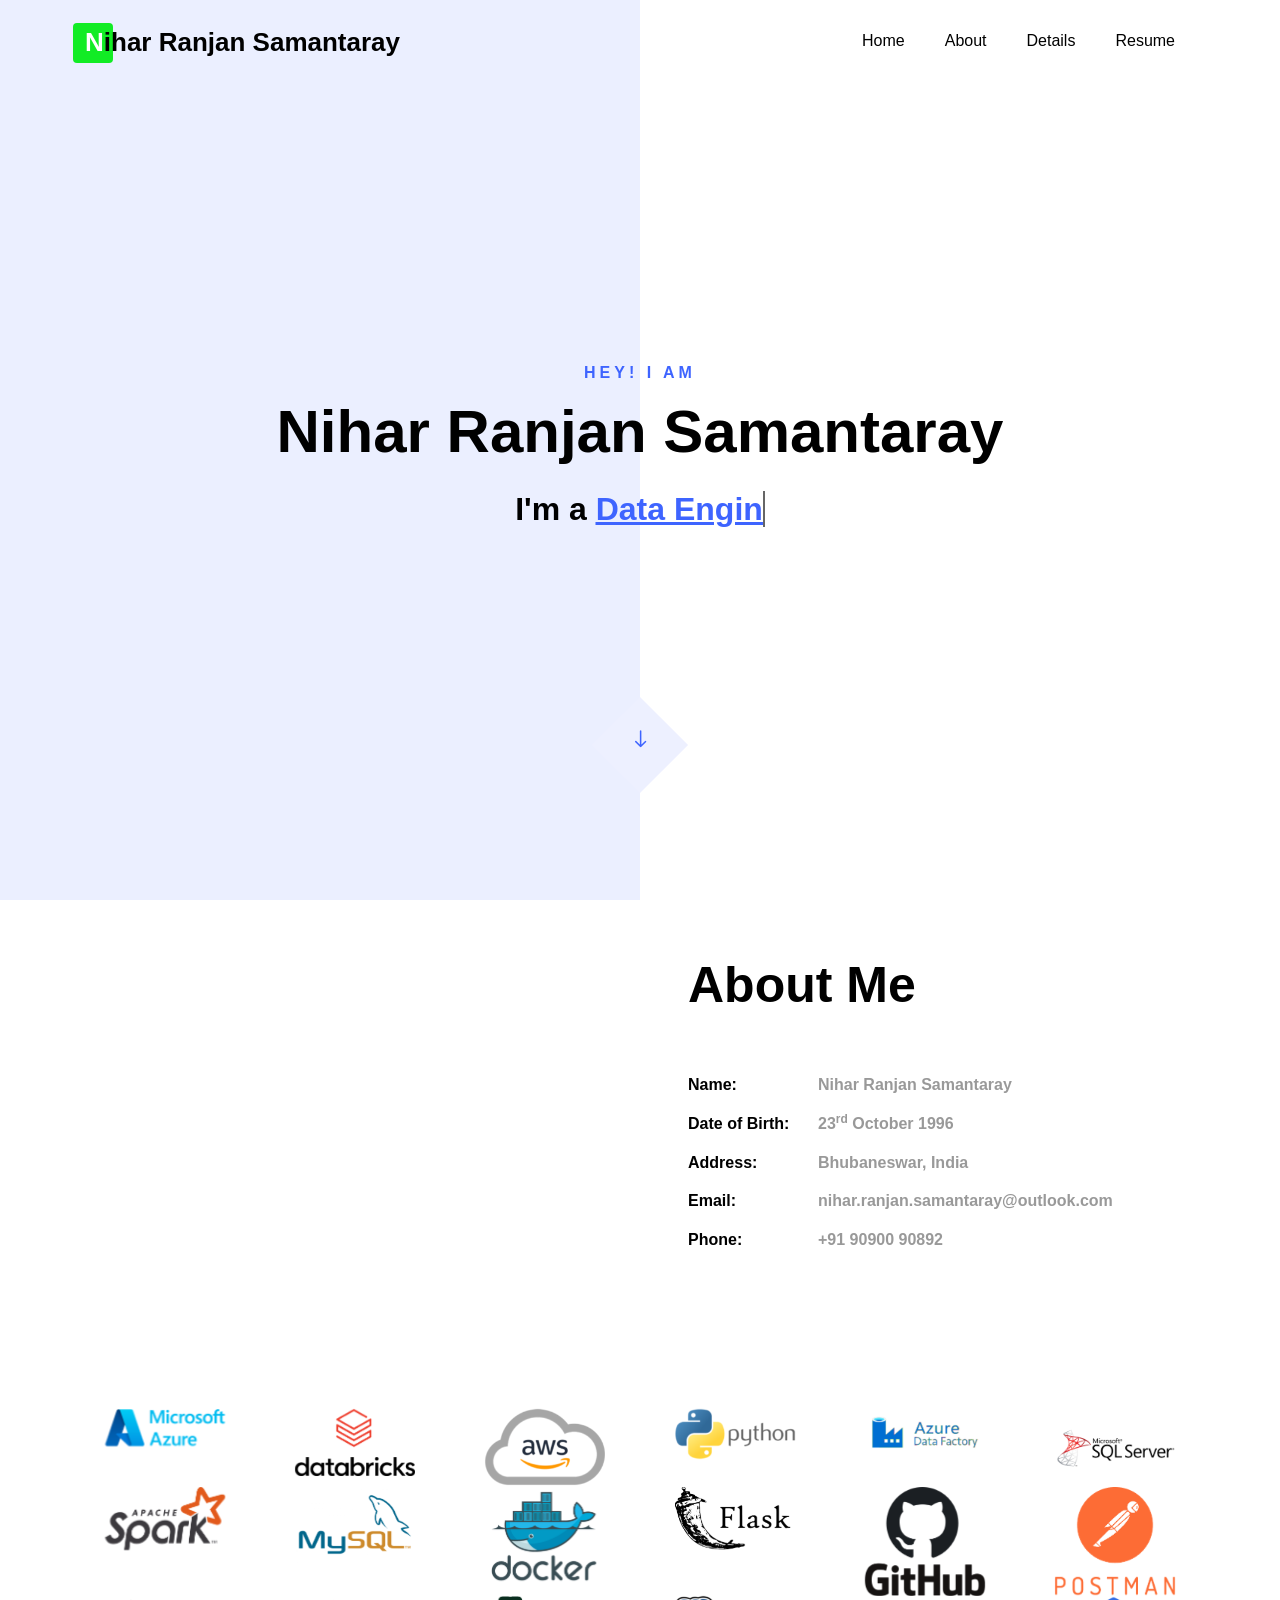
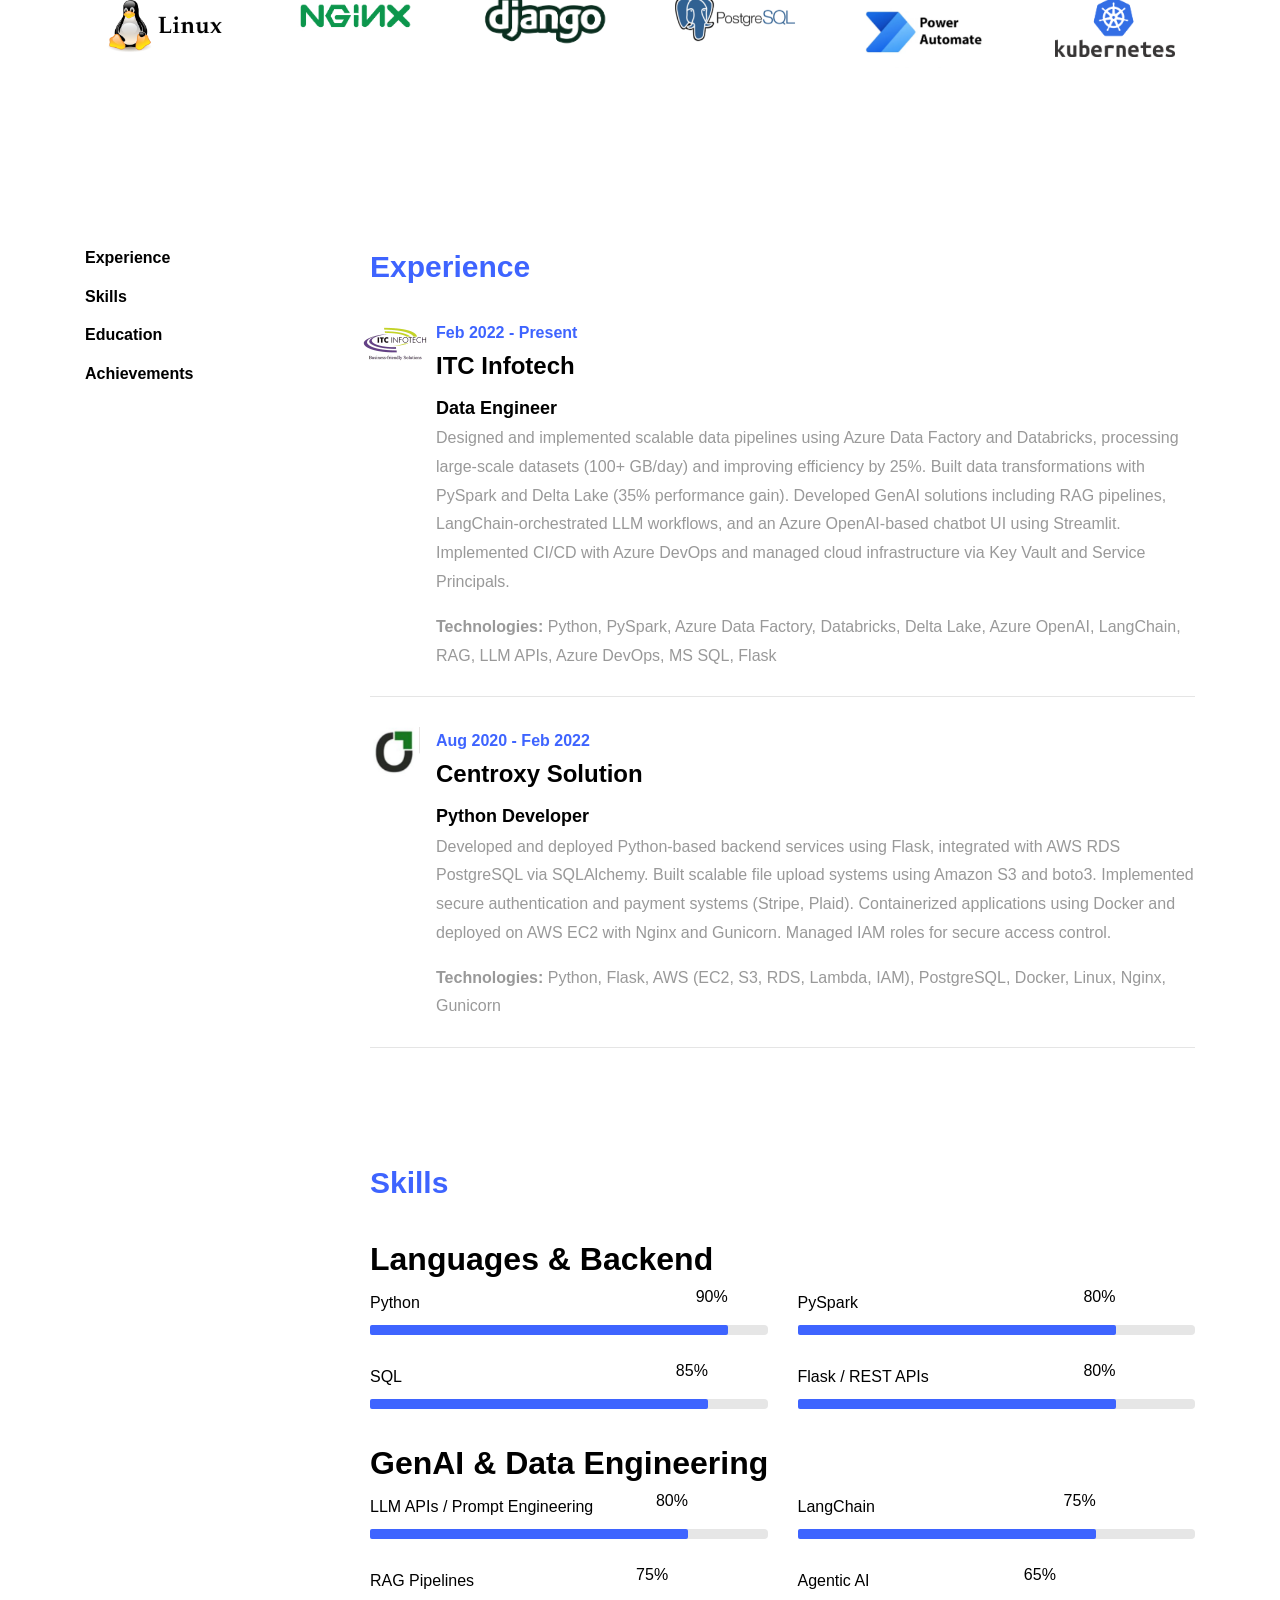
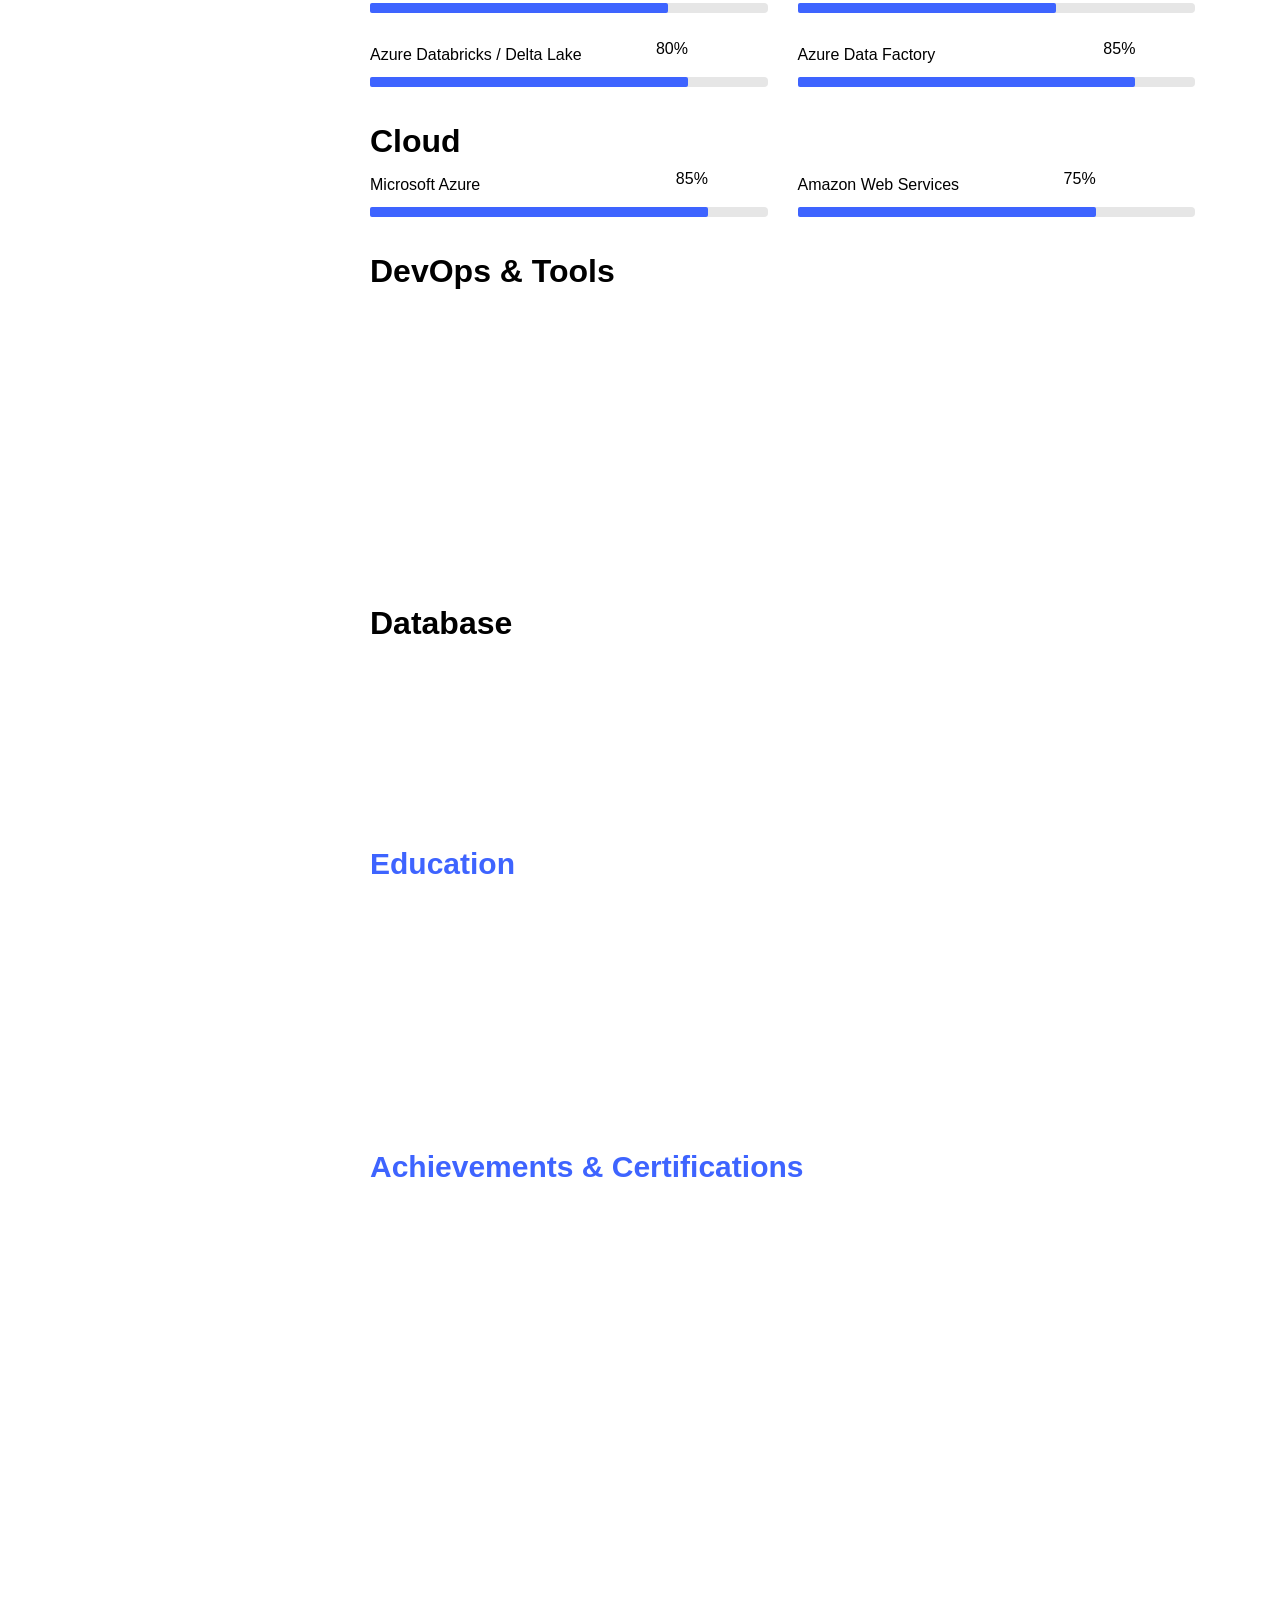
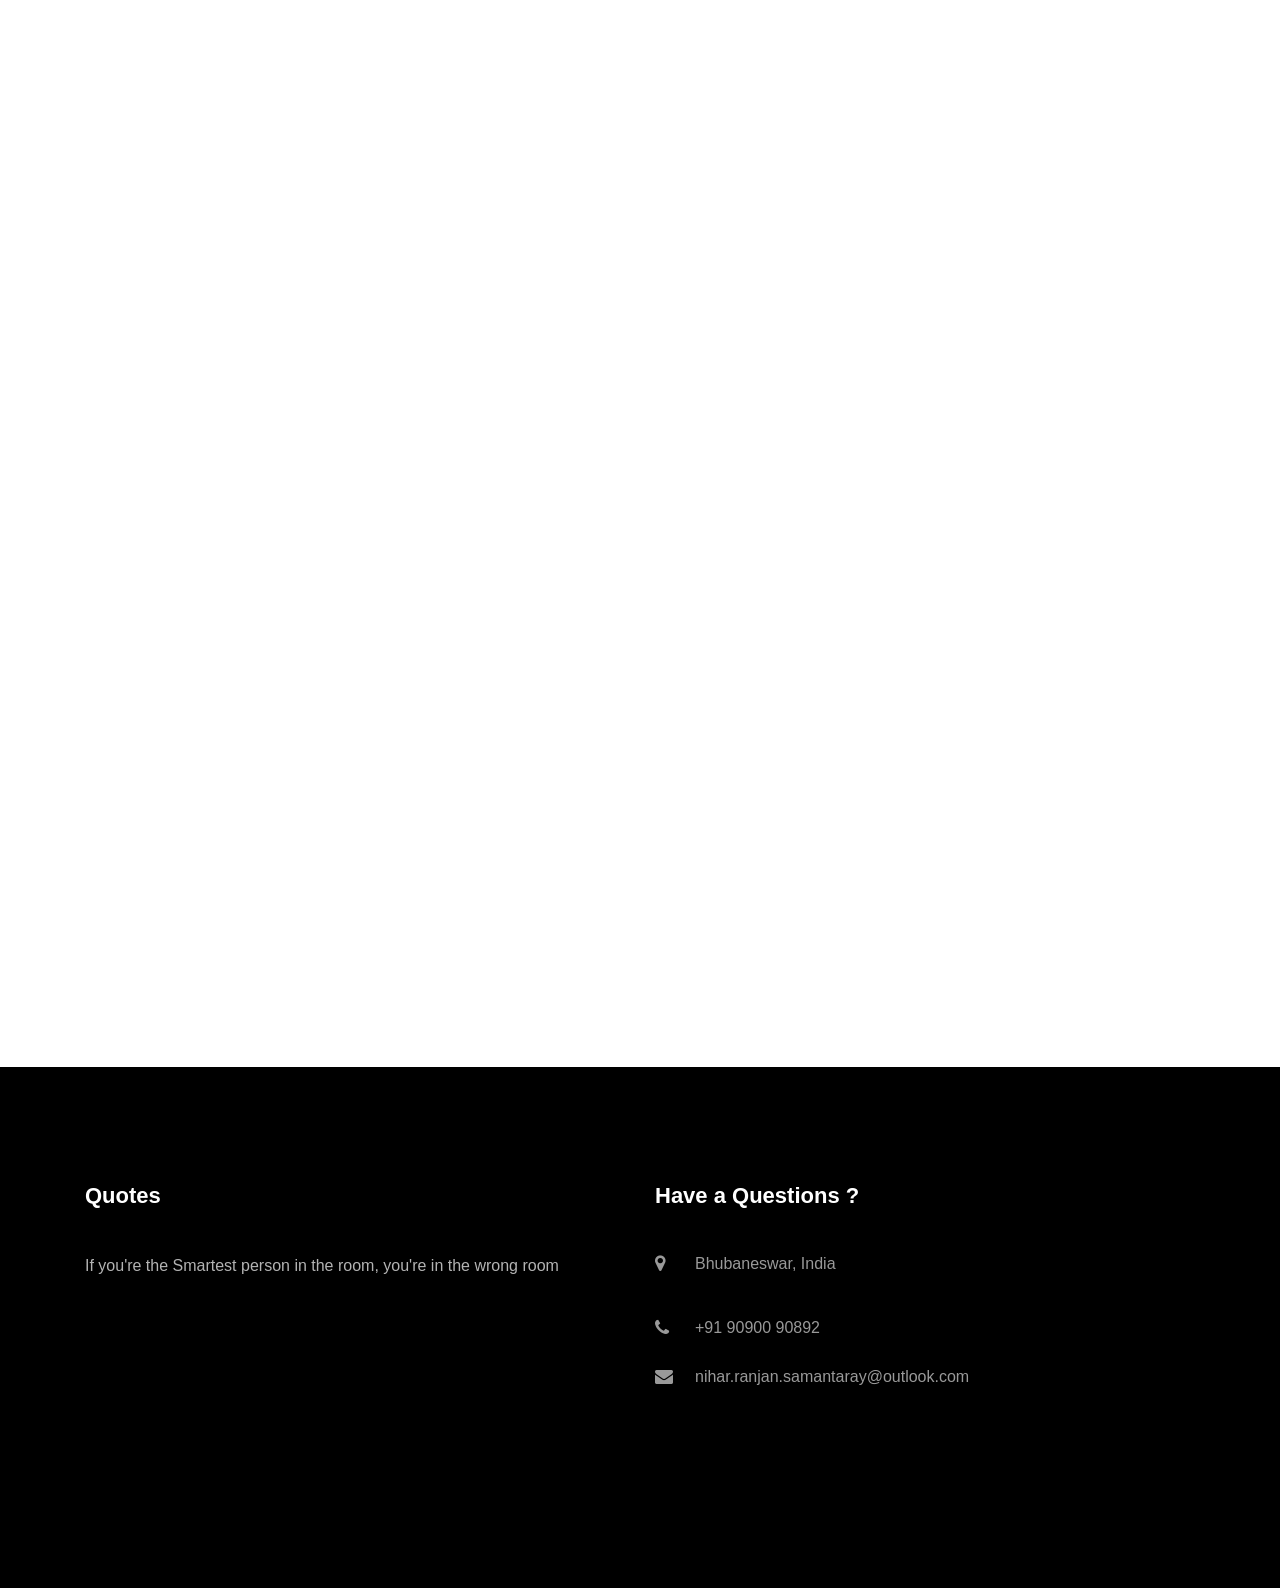
==== commit d5e8ba1a: "Skill Update" ====
--- a/index.html
+++ b/index.html
@@ -615,8 +615,8 @@
 								<span class="flaticon-ideas"></span>
 							</div>
 							<div class="text pl-3">
-								<h2>Microsoft Certified: Azure AI Engineer Associate</h2>
-								<span class="position">AI-102 — In Progress</span>
+								<h2>HackerRank Python Certification</h2>
+								<span class="position">HackerRank</span>
 							</div>
 						</div>
 						<div class="resume-wrap d-flex ftco-animate">
@@ -625,7 +625,7 @@
 							</div>
 							<div class="text pl-3">
 								<h2>Agile Management Fundamentals</h2>
-								<span class="position">Certified</span>
+								<span class="position">ITC Infotech</span>
 							</div>
 						</div>
 					</div>
